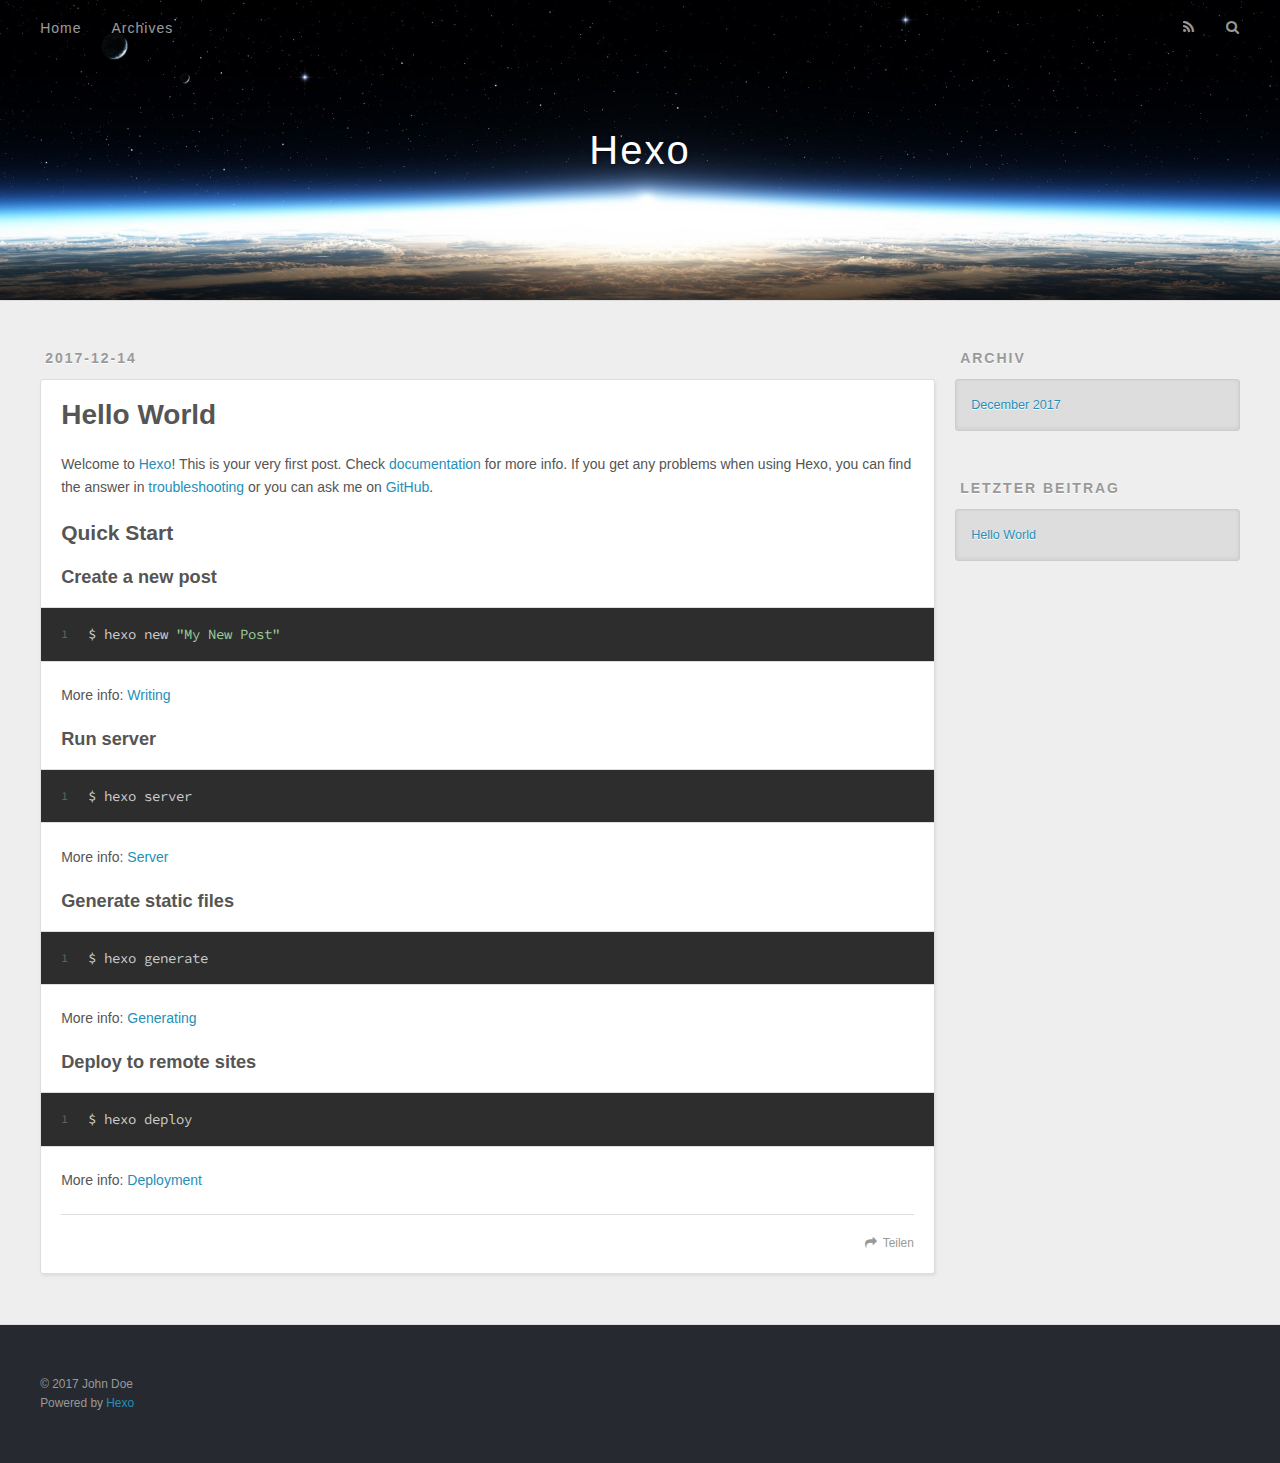
==== index.html @ 0dec9716 "Site updated: 2017-12-14 14:23:40" ====
<!DOCTYPE html>
<html>
<head>
  <meta charset="utf-8">
  

  
  <title>Hexo</title>
  <meta name="viewport" content="width=device-width, initial-scale=1, maximum-scale=1">
  <meta property="og:type" content="website">
<meta property="og:title" content="Hexo">
<meta property="og:url" content="http://yoursite.com/index.html">
<meta property="og:site_name" content="Hexo">
<meta name="twitter:card" content="summary">
<meta name="twitter:title" content="Hexo">
  
    <link rel="alternate" href="/atom.xml" title="Hexo" type="application/atom+xml">
  
  
    <link rel="icon" href="/favicon.png">
  
  
    <link href="//fonts.googleapis.com/css?family=Source+Code+Pro" rel="stylesheet" type="text/css">
  
  <link rel="stylesheet" href="/css/style.css">
</head>

<body>
  <div id="container">
    <div id="wrap">
      <header id="header">
  <div id="banner"></div>
  <div id="header-outer" class="outer">
    <div id="header-title" class="inner">
      <h1 id="logo-wrap">
        <a href="/" id="logo">Hexo</a>
      </h1>
      
    </div>
    <div id="header-inner" class="inner">
      <nav id="main-nav">
        <a id="main-nav-toggle" class="nav-icon"></a>
        
          <a class="main-nav-link" href="/">Home</a>
        
          <a class="main-nav-link" href="/archives">Archives</a>
        
      </nav>
      <nav id="sub-nav">
        
          <a id="nav-rss-link" class="nav-icon" href="/atom.xml" title="RSS Feed"></a>
        
        <a id="nav-search-btn" class="nav-icon" title="Suche"></a>
      </nav>
      <div id="search-form-wrap">
        <form action="//google.com/search" method="get" accept-charset="UTF-8" class="search-form"><input type="search" name="q" class="search-form-input" placeholder="Search"><button type="submit" class="search-form-submit">&#xF002;</button><input type="hidden" name="sitesearch" value="http://yoursite.com"></form>
      </div>
    </div>
  </div>
</header>
      <div class="outer">
        <section id="main">
  
    <article id="post-hello-world" class="article article-type-post" itemscope itemprop="blogPost">
  <div class="article-meta">
    <a href="/2017/12/14/hello-world/" class="article-date">
  <time datetime="2017-12-14T06:09:25.035Z" itemprop="datePublished">2017-12-14</time>
</a>
    
  </div>
  <div class="article-inner">
    
    
      <header class="article-header">
        
  
    <h1 itemprop="name">
      <a class="article-title" href="/2017/12/14/hello-world/">Hello World</a>
    </h1>
  

      </header>
    
    <div class="article-entry" itemprop="articleBody">
      
        <p>Welcome to <a href="https://hexo.io/" target="_blank" rel="noopener">Hexo</a>! This is your very first post. Check <a href="https://hexo.io/docs/" target="_blank" rel="noopener">documentation</a> for more info. If you get any problems when using Hexo, you can find the answer in <a href="https://hexo.io/docs/troubleshooting.html" target="_blank" rel="noopener">troubleshooting</a> or you can ask me on <a href="https://github.com/hexojs/hexo/issues" target="_blank" rel="noopener">GitHub</a>.</p>
<h2 id="Quick-Start"><a href="#Quick-Start" class="headerlink" title="Quick Start"></a>Quick Start</h2><h3 id="Create-a-new-post"><a href="#Create-a-new-post" class="headerlink" title="Create a new post"></a>Create a new post</h3><figure class="highlight bash"><table><tr><td class="gutter"><pre><span class="line">1</span><br></pre></td><td class="code"><pre><span class="line">$ hexo new <span class="string">"My New Post"</span></span><br></pre></td></tr></table></figure>
<p>More info: <a href="https://hexo.io/docs/writing.html" target="_blank" rel="noopener">Writing</a></p>
<h3 id="Run-server"><a href="#Run-server" class="headerlink" title="Run server"></a>Run server</h3><figure class="highlight bash"><table><tr><td class="gutter"><pre><span class="line">1</span><br></pre></td><td class="code"><pre><span class="line">$ hexo server</span><br></pre></td></tr></table></figure>
<p>More info: <a href="https://hexo.io/docs/server.html" target="_blank" rel="noopener">Server</a></p>
<h3 id="Generate-static-files"><a href="#Generate-static-files" class="headerlink" title="Generate static files"></a>Generate static files</h3><figure class="highlight bash"><table><tr><td class="gutter"><pre><span class="line">1</span><br></pre></td><td class="code"><pre><span class="line">$ hexo generate</span><br></pre></td></tr></table></figure>
<p>More info: <a href="https://hexo.io/docs/generating.html" target="_blank" rel="noopener">Generating</a></p>
<h3 id="Deploy-to-remote-sites"><a href="#Deploy-to-remote-sites" class="headerlink" title="Deploy to remote sites"></a>Deploy to remote sites</h3><figure class="highlight bash"><table><tr><td class="gutter"><pre><span class="line">1</span><br></pre></td><td class="code"><pre><span class="line">$ hexo deploy</span><br></pre></td></tr></table></figure>
<p>More info: <a href="https://hexo.io/docs/deployment.html" target="_blank" rel="noopener">Deployment</a></p>

      
    </div>
    <footer class="article-footer">
      <a data-url="http://yoursite.com/2017/12/14/hello-world/" data-id="cjb63lcek0000hkt6h7li6r06" class="article-share-link">Teilen</a>
      
      
    </footer>
  </div>
  
</article>


  


</section>
        
          <aside id="sidebar">
  
    

  
    

  
    
  
    
  <div class="widget-wrap">
    <h3 class="widget-title">Archiv</h3>
    <div class="widget">
      <ul class="archive-list"><li class="archive-list-item"><a class="archive-list-link" href="/archives/2017/12/">December 2017</a></li></ul>
    </div>
  </div>


  
    
  <div class="widget-wrap">
    <h3 class="widget-title">letzter Beitrag</h3>
    <div class="widget">
      <ul>
        
          <li>
            <a href="/2017/12/14/hello-world/">Hello World</a>
          </li>
        
      </ul>
    </div>
  </div>

  
</aside>
        
      </div>
      <footer id="footer">
  
  <div class="outer">
    <div id="footer-info" class="inner">
      &copy; 2017 John Doe<br>
      Powered by <a href="http://hexo.io/" target="_blank">Hexo</a>
    </div>
  </div>
</footer>
    </div>
    <nav id="mobile-nav">
  
    <a href="/" class="mobile-nav-link">Home</a>
  
    <a href="/archives" class="mobile-nav-link">Archives</a>
  
</nav>
    

<script src="//ajax.googleapis.com/ajax/libs/jquery/2.0.3/jquery.min.js"></script>


  <link rel="stylesheet" href="/fancybox/jquery.fancybox.css">
  <script src="/fancybox/jquery.fancybox.pack.js"></script>


<script src="/js/script.js"></script>



  </div>
</body>
</html>
---- css/style.css ----
body {
  width: 100%;
}
body:before,
body:after {
  content: "";
  display: table;
}
body:after {
  clear: both;
}
html,
body,
div,
span,
applet,
object,
iframe,
h1,
h2,
h3,
h4,
h5,
h6,
p,
blockquote,
pre,
a,
abbr,
acronym,
address,
big,
cite,
code,
del,
dfn,
em,
img,
ins,
kbd,
q,
s,
samp,
small,
strike,
strong,
sub,
sup,
tt,
var,
dl,
dt,
dd,
ol,
ul,
li,
fieldset,
form,
label,
legend,
table,
caption,
tbody,
tfoot,
thead,
tr,
th,
td {
  margin: 0;
  padding: 0;
  border: 0;
  outline: 0;
  font-weight: inherit;
  font-style: inherit;
  font-family: inherit;
  font-size: 100%;
  vertical-align: baseline;
}
body {
  line-height: 1;
  color: #000;
  background: #fff;
}
ol,
ul {
  list-style: none;
}
table {
  border-collapse: separate;
  border-spacing: 0;
  vertical-align: middle;
}
caption,
th,
td {
  text-align: left;
  font-weight: normal;
  vertical-align: middle;
}
a img {
  border: none;
}
input,
button {
  margin: 0;
  padding: 0;
}
input::-moz-focus-inner,
button::-moz-focus-inner {
  border: 0;
  padding: 0;
}
@font-face {
  font-family: FontAwesome;
  font-style: normal;
  font-weight: normal;
  src: url("fonts/fontawesome-webfont.eot?v=#4.0.3");
  src: url("fonts/fontawesome-webfont.eot?#iefix&v=#4.0.3") format("embedded-opentype"), url("fonts/fontawesome-webfont.woff?v=#4.0.3") format("woff"), url("fonts/fontawesome-webfont.ttf?v=#4.0.3") format("truetype"), url("fonts/fontawesome-webfont.svg#fontawesomeregular?v=#4.0.3") format("svg");
}
html,
body,
#container {
  height: 100%;
}
body {
  background: #eee;
  font: 14px -apple-system, BlinkMacSystemFont, "Segoe UI", "Roboto", "Oxygen", "Ubuntu", "Cantarell", "Fira Sans", "Droid Sans", "Helvetica Neue", sans-serif;
  -webkit-text-size-adjust: 100%;
}
.outer {
  max-width: 1220px;
  margin: 0 auto;
  padding: 0 20px;
}
.outer:before,
.outer:after {
  content: "";
  display: table;
}
.outer:after {
  clear: both;
}
.inner {
  display: inline;
  float: left;
  width: 98.33333333333333%;
  margin: 0 0.833333333333333%;
}
.left,
.alignleft {
  float: left;
}
.right,
.alignright {
  float: right;
}
.clear {
  clear: both;
}
#container {
  position: relative;
}
.mobile-nav-on {
  overflow: hidden;
}
#wrap {
  height: 100%;
  width: 100%;
  position: absolute;
  top: 0;
  left: 0;
  -webkit-transition: 0.2s ease-out;
  -moz-transition: 0.2s ease-out;
  -ms-transition: 0.2s ease-out;
  transition: 0.2s ease-out;
  z-index: 1;
  background: #eee;
}
.mobile-nav-on #wrap {
  left: 280px;
}
@media screen and (min-width: 768px) {
  #main {
    display: inline;
    float: left;
    width: 73.33333333333333%;
    margin: 0 0.833333333333333%;
  }
}
.article-date,
.article-category-link,
.archive-year,
.widget-title {
  text-decoration: none;
  text-transform: uppercase;
  letter-spacing: 2px;
  color: #999;
  margin-bottom: 1em;
  margin-left: 5px;
  line-height: 1em;
  text-shadow: 0 1px #fff;
  font-weight: bold;
}
.article-inner,
.archive-article-inner {
  background: #fff;
  -webkit-box-shadow: 1px 2px 3px #ddd;
  box-shadow: 1px 2px 3px #ddd;
  border: 1px solid #ddd;
  border-radius: 3px;
}
.article-entry h1,
.widget h1 {
  font-size: 2em;
}
.article-entry h2,
.widget h2 {
  font-size: 1.5em;
}
.article-entry h3,
.widget h3 {
  font-size: 1.3em;
}
.article-entry h4,
.widget h4 {
  font-size: 1.2em;
}
.article-entry h5,
.widget h5 {
  font-size: 1em;
}
.article-entry h6,
.widget h6 {
  font-size: 1em;
  color: #999;
}
.article-entry hr,
.widget hr {
  border: 1px dashed #ddd;
}
.article-entry strong,
.widget strong {
  font-weight: bold;
}
.article-entry em,
.widget em,
.article-entry cite,
.widget cite {
  font-style: italic;
}
.article-entry sup,
.widget sup,
.article-entry sub,
.widget sub {
  font-size: 0.75em;
  line-height: 0;
  position: relative;
  vertical-align: baseline;
}
.article-entry sup,
.widget sup {
  top: -0.5em;
}
.article-entry sub,
.widget sub {
  bottom: -0.2em;
}
.article-entry small,
.widget small {
  font-size: 0.85em;
}
.article-entry acronym,
.widget acronym,
.article-entry abbr,
.widget abbr {
  border-bottom: 1px dotted;
}
.article-entry ul,
.widget ul,
.article-entry ol,
.widget ol,
.article-entry dl,
.widget dl {
  margin: 0 20px;
  line-height: 1.6em;
}
.article-entry ul ul,
.widget ul ul,
.article-entry ol ul,
.widget ol ul,
.article-entry ul ol,
.widget ul ol,
.article-entry ol ol,
.widget ol ol {
  margin-top: 0;
  margin-bottom: 0;
}
.article-entry ul,
.widget ul {
  list-style: disc;
}
.article-entry ol,
.widget ol {
  list-style: decimal;
}
.article-entry dt,
.widget dt {
  font-weight: bold;
}
#header {
  height: 300px;
  position: relative;
  border-bottom: 1px solid #ddd;
}
#header:before,
#header:after {
  content: "";
  position: absolute;
  left: 0;
  right: 0;
  height: 40px;
}
#header:before {
  top: 0;
  background: -webkit-linear-gradient(rgba(0,0,0,0.2), transparent);
  background: -moz-linear-gradient(rgba(0,0,0,0.2), transparent);
  background: -ms-linear-gradient(rgba(0,0,0,0.2), transparent);
  background: linear-gradient(rgba(0,0,0,0.2), transparent);
}
#header:after {
  bottom: 0;
  background: -webkit-linear-gradient(transparent, rgba(0,0,0,0.2));
  background: -moz-linear-gradient(transparent, rgba(0,0,0,0.2));
  background: -ms-linear-gradient(transparent, rgba(0,0,0,0.2));
  background: linear-gradient(transparent, rgba(0,0,0,0.2));
}
#header-outer {
  height: 100%;
  position: relative;
}
#header-inner {
  position: relative;
  overflow: hidden;
}
#banner {
  position: absolute;
  top: 0;
  left: 0;
  width: 100%;
  height: 100%;
  background: url("images/banner.jpg") center #000;
  -webkit-background-size: cover;
  -moz-background-size: cover;
  background-size: cover;
  z-index: -1;
}
#header-title {
  text-align: center;
  height: 40px;
  position: absolute;
  top: 50%;
  left: 0;
  margin-top: -20px;
}
#logo,
#subtitle {
  text-decoration: none;
  color: #fff;
  font-weight: 300;
  text-shadow: 0 1px 4px rgba(0,0,0,0.3);
}
#logo {
  font-size: 40px;
  line-height: 40px;
  letter-spacing: 2px;
}
#subtitle {
  font-size: 16px;
  line-height: 16px;
  letter-spacing: 1px;
}
#subtitle-wrap {
  margin-top: 16px;
}
#main-nav {
  float: left;
  margin-left: -15px;
}
.nav-icon,
.main-nav-link {
  float: left;
  color: #fff;
  opacity: 0.6;
  text-decoration: none;
  text-shadow: 0 1px rgba(0,0,0,0.2);
  -webkit-transition: opacity 0.2s;
  -moz-transition: opacity 0.2s;
  -ms-transition: opacity 0.2s;
  transition: opacity 0.2s;
  display: block;
  padding: 20px 15px;
}
.nav-icon:hover,
.main-nav-link:hover {
  opacity: 1;
}
.nav-icon {
  font-family: FontAwesome;
  text-align: center;
  font-size: 14px;
  width: 14px;
  height: 14px;
  padding: 20px 15px;
  position: relative;
  cursor: pointer;
}
.main-nav-link {
  font-weight: 300;
  letter-spacing: 1px;
}
@media screen and (max-width: 479px) {
  .main-nav-link {
    display: none;
  }
}
#main-nav-toggle {
  display: none;
}
#main-nav-toggle:before {
  content: "\f0c9";
}
@media screen and (max-width: 479px) {
  #main-nav-toggle {
    display: block;
  }
}
#sub-nav {
  float: right;
  margin-right: -15px;
}
#nav-rss-link:before {
  content: "\f09e";
}
#nav-search-btn:before {
  content: "\f002";
}
#search-form-wrap {
  position: absolute;
  top: 15px;
  width: 150px;
  height: 30px;
  right: -150px;
  opacity: 0;
  -webkit-transition: 0.2s ease-out;
  -moz-transition: 0.2s ease-out;
  -ms-transition: 0.2s ease-out;
  transition: 0.2s ease-out;
}
#search-form-wrap.on {
  opacity: 1;
  right: 0;
}
@media screen and (max-width: 479px) {
  #search-form-wrap {
    width: 100%;
    right: -100%;
  }
}
.search-form {
  position: absolute;
  top: 0;
  left: 0;
  right: 0;
  background: #fff;
  padding: 5px 15px;
  border-radius: 15px;
  -webkit-box-shadow: 0 0 10px rgba(0,0,0,0.3);
  box-shadow: 0 0 10px rgba(0,0,0,0.3);
}
.search-form-input {
  border: none;
  background: none;
  color: #555;
  width: 100%;
  font: 13px -apple-system, BlinkMacSystemFont, "Segoe UI", "Roboto", "Oxygen", "Ubuntu", "Cantarell", "Fira Sans", "Droid Sans", "Helvetica Neue", sans-serif;
  outline: none;
}
.search-form-input::-webkit-search-results-decoration,
.search-form-input::-webkit-search-cancel-button {
  -webkit-appearance: none;
}
.search-form-submit {
  position: absolute;
  top: 50%;
  right: 10px;
  margin-top: -7px;
  font: 13px FontAwesome;
  border: none;
  background: none;
  color: #bbb;
  cursor: pointer;
}
.search-form-submit:hover,
.search-form-submit:focus {
  color: #777;
}
.article {
  margin: 50px 0;
}
.article-inner {
  overflow: hidden;
}
.article-meta:before,
.article-meta:after {
  content: "";
  display: table;
}
.article-meta:after {
  clear: both;
}
.article-date {
  float: left;
}
.article-category {
  float: left;
  line-height: 1em;
  color: #ccc;
  text-shadow: 0 1px #fff;
  margin-left: 8px;
}
.article-category:before {
  content: "\2022";
}
.article-category-link {
  margin: 0 12px 1em;
}
.article-header {
  padding: 20px 20px 0;
}
.article-title {
  text-decoration: none;
  font-size: 2em;
  font-weight: bold;
  color: #555;
  line-height: 1.1em;
  -webkit-transition: color 0.2s;
  -moz-transition: color 0.2s;
  -ms-transition: color 0.2s;
  transition: color 0.2s;
}
a.article-title:hover {
  color: #258fb8;
}
.article-entry {
  color: #555;
  padding: 0 20px;
}
.article-entry:before,
.article-entry:after {
  content: "";
  display: table;
}
.article-entry:after {
  clear: both;
}
.article-entry p,
.article-entry table {
  line-height: 1.6em;
  margin: 1.6em 0;
}
.article-entry h1,
.article-entry h2,
.article-entry h3,
.article-entry h4,
.article-entry h5,
.article-entry h6 {
  font-weight: bold;
}
.article-entry h1,
.article-entry h2,
.article-entry h3,
.article-entry h4,
.article-entry h5,
.article-entry h6 {
  line-height: 1.1em;
  margin: 1.1em 0;
}
.article-entry a {
  color: #258fb8;
  text-decoration: none;
}
.article-entry a:hover {
  text-decoration: underline;
}
.article-entry ul,
.article-entry ol,
.article-entry dl {
  margin-top: 1.6em;
  margin-bottom: 1.6em;
}
.article-entry img,
.article-entry video {
  max-width: 100%;
  height: auto;
  display: block;
  margin: auto;
}
.article-entry iframe {
  border: none;
}
.article-entry table {
  width: 100%;
  border-collapse: collapse;
  border-spacing: 0;
}
.article-entry th {
  font-weight: bold;
  border-bottom: 3px solid #ddd;
  padding-bottom: 0.5em;
}
.article-entry td {
  border-bottom: 1px solid #ddd;
  padding: 10px 0;
}
.article-entry blockquote {
  font-family: Georgia, "Times New Roman", serif;
  font-size: 1.4em;
  margin: 1.6em 20px;
  text-align: center;
}
.article-entry blockquote footer {
  font-size: 14px;
  margin: 1.6em 0;
  font-family: -apple-system, BlinkMacSystemFont, "Segoe UI", "Roboto", "Oxygen", "Ubuntu", "Cantarell", "Fira Sans", "Droid Sans", "Helvetica Neue", sans-serif;
}
.article-entry blockquote footer cite:before {
  content: "—";
  padding: 0 0.5em;
}
.article-entry .pullquote {
  text-align: left;
  width: 45%;
  margin: 0;
}
.article-entry .pullquote.left {
  margin-left: 0.5em;
  margin-right: 1em;
}
.article-entry .pullquote.right {
  margin-right: 0.5em;
  margin-left: 1em;
}
.article-entry .caption {
  color: #999;
  display: block;
  font-size: 0.9em;
  margin-top: 0.5em;
  position: relative;
  text-align: center;
}
.article-entry .video-container {
  position: relative;
  padding-top: 56.25%;
  height: 0;
  overflow: hidden;
}
.article-entry .video-container iframe,
.article-entry .video-container object,
.article-entry .video-container embed {
  position: absolute;
  top: 0;
  left: 0;
  width: 100%;
  height: 100%;
  margin-top: 0;
}
.article-more-link a {
  display: inline-block;
  line-height: 1em;
  padding: 6px 15px;
  border-radius: 15px;
  background: #eee;
  color: #999;
  text-shadow: 0 1px #fff;
  text-decoration: none;
}
.article-more-link a:hover {
  background: #258fb8;
  color: #fff;
  text-decoration: none;
  text-shadow: 0 1px #1e7293;
}
.article-footer {
  font-size: 0.85em;
  line-height: 1.6em;
  border-top: 1px solid #ddd;
  padding-top: 1.6em;
  margin: 0 20px 20px;
}
.article-footer:before,
.article-footer:after {
  content: "";
  display: table;
}
.article-footer:after {
  clear: both;
}
.article-footer a {
  color: #999;
  text-decoration: none;
}
.article-footer a:hover {
  color: #555;
}
.article-tag-list-item {
  float: left;
  margin-right: 10px;
}
.article-tag-list-link:before {
  content: "#";
}
.article-comment-link {
  float: right;
}
.article-comment-link:before {
  content: "\f075";
  font-family: FontAwesome;
  padding-right: 8px;
}
.article-share-link {
  cursor: pointer;
  float: right;
  margin-left: 20px;
}
.article-share-link:before {
  content: "\f064";
  font-family: FontAwesome;
  padding-right: 6px;
}
#article-nav {
  position: relative;
}
#article-nav:before,
#article-nav:after {
  content: "";
  display: table;
}
#article-nav:after {
  clear: both;
}
@media screen and (min-width: 768px) {
  #article-nav {
    margin: 50px 0;
  }
  #article-nav:before {
    width: 8px;
    height: 8px;
    position: absolute;
    top: 50%;
    left: 50%;
    margin-top: -4px;
    margin-left: -4px;
    content: "";
    border-radius: 50%;
    background: #ddd;
    -webkit-box-shadow: 0 1px 2px #fff;
    box-shadow: 0 1px 2px #fff;
  }
}
.article-nav-link-wrap {
  text-decoration: none;
  text-shadow: 0 1px #fff;
  color: #999;
  -webkit-box-sizing: border-box;
  -moz-box-sizing: border-box;
  box-sizing: border-box;
  margin-top: 50px;
  text-align: center;
  display: block;
}
.article-nav-link-wrap:hover {
  color: #555;
}
@media screen and (min-width: 768px) {
  .article-nav-link-wrap {
    width: 50%;
    margin-top: 0;
  }
}
@media screen and (min-width: 768px) {
  #article-nav-newer {
    float: left;
    text-align: right;
    padding-right: 20px;
  }
}
@media screen and (min-width: 768px) {
  #article-nav-older {
    float: right;
    text-align: left;
    padding-left: 20px;
  }
}
.article-nav-caption {
  text-transform: uppercase;
  letter-spacing: 2px;
  color: #ddd;
  line-height: 1em;
  font-weight: bold;
}
#article-nav-newer .article-nav-caption {
  margin-right: -2px;
}
.article-nav-title {
  font-size: 0.85em;
  line-height: 1.6em;
  margin-top: 0.5em;
}
.article-share-box {
  position: absolute;
  display: none;
  background: #fff;
  -webkit-box-shadow: 1px 2px 10px rgba(0,0,0,0.2);
  box-shadow: 1px 2px 10px rgba(0,0,0,0.2);
  border-radius: 3px;
  margin-left: -145px;
  overflow: hidden;
  z-index: 1;
}
.article-share-box.on {
  display: block;
}
.article-share-input {
  width: 100%;
  background: none;
  -webkit-box-sizing: border-box;
  -moz-box-sizing: border-box;
  box-sizing: border-box;
  font: 14px -apple-system, BlinkMacSystemFont, "Segoe UI", "Roboto", "Oxygen", "Ubuntu", "Cantarell", "Fira Sans", "Droid Sans", "Helvetica Neue", sans-serif;
  padding: 0 15px;
  color: #555;
  outline: none;
  border: 1px solid #ddd;
  border-radius: 3px 3px 0 0;
  height: 36px;
  line-height: 36px;
}
.article-share-links {
  background: #eee;
}
.article-share-links:before,
.article-share-links:after {
  content: "";
  display: table;
}
.article-share-links:after {
  clear: both;
}
.article-share-twitter,
.article-share-facebook,
.article-share-pinterest,
.article-share-google {
  width: 50px;
  height: 36px;
  display: block;
  float: left;
  position: relative;
  color: #999;
  text-shadow: 0 1px #fff;
}
.article-share-twitter:before,
.article-share-facebook:before,
.article-share-pinterest:before,
.article-share-google:before {
  font-size: 20px;
  font-family: FontAwesome;
  width: 20px;
  height: 20px;
  position: absolute;
  top: 50%;
  left: 50%;
  margin-top: -10px;
  margin-left: -10px;
  text-align: center;
}
.article-share-twitter:hover,
.article-share-facebook:hover,
.article-share-pinterest:hover,
.article-share-google:hover {
  color: #fff;
}
.article-share-twitter:before {
  content: "\f099";
}
.article-share-twitter:hover {
  background: #00aced;
  text-shadow: 0 1px #008abe;
}
.article-share-facebook:before {
  content: "\f09a";
}
.article-share-facebook:hover {
  background: #3b5998;
  text-shadow: 0 1px #2f477a;
}
.article-share-pinterest:before {
  content: "\f0d2";
}
.article-share-pinterest:hover {
  background: #cb2027;
  text-shadow: 0 1px #a21a1f;
}
.article-share-google:before {
  content: "\f0d5";
}
.article-share-google:hover {
  background: #dd4b39;
  text-shadow: 0 1px #be3221;
}
.article-gallery {
  background: #000;
  position: relative;
}
.article-gallery-photos {
  position: relative;
  overflow: hidden;
}
.article-gallery-img {
  display: none;
  max-width: 100%;
}
.article-gallery-img:first-child {
  display: block;
}
.article-gallery-img.loaded {
  position: absolute;
  display: block;
}
.article-gallery-img img {
  display: block;
  max-width: 100%;
  margin: 0 auto;
}
#comments {
  background: #fff;
  -webkit-box-shadow: 1px 2px 3px #ddd;
  box-shadow: 1px 2px 3px #ddd;
  padding: 20px;
  border: 1px solid #ddd;
  border-radius: 3px;
  margin: 50px 0;
}
#comments a {
  color: #258fb8;
}
.archives-wrap {
  margin: 50px 0;
}
.archives:before,
.archives:after {
  content: "";
  display: table;
}
.archives:after {
  clear: both;
}
.archive-year-wrap {
  margin-bottom: 1em;
}
.archives {
  -webkit-column-gap: 10px;
  -moz-column-gap: 10px;
  column-gap: 10px;
}
@media screen and (min-width: 480px) and (max-width: 767px) {
  .archives {
    -webkit-column-count: 2;
    -moz-column-count: 2;
    column-count: 2;
  }
}
@media screen and (min-width: 768px) {
  .archives {
    -webkit-column-count: 3;
    -moz-column-count: 3;
    column-count: 3;
  }
}
.archive-article {
  -webkit-column-break-inside: avoid;
  page-break-inside: avoid;
  overflow: hidden;
  break-inside: avoid-column;
}
.archive-article-inner {
  padding: 10px;
  margin-bottom: 15px;
}
.archive-article-title {
  text-decoration: none;
  font-weight: bold;
  color: #555;
  -webkit-transition: color 0.2s;
  -moz-transition: color 0.2s;
  -ms-transition: color 0.2s;
  transition: color 0.2s;
  line-height: 1.6em;
}
.archive-article-title:hover {
  color: #258fb8;
}
.archive-article-footer {
  margin-top: 1em;
}
.archive-article-date {
  color: #999;
  text-decoration: none;
  font-size: 0.85em;
  line-height: 1em;
  margin-bottom: 0.5em;
  display: block;
}
#page-nav {
  margin: 50px auto;
  background: #fff;
  -webkit-box-shadow: 1px 2px 3px #ddd;
  box-shadow: 1px 2px 3px #ddd;
  border: 1px solid #ddd;
  border-radius: 3px;
  text-align: center;
  color: #999;
  overflow: hidden;
}
#page-nav:before,
#page-nav:after {
  content: "";
  display: table;
}
#page-nav:after {
  clear: both;
}
#page-nav a,
#page-nav span {
  padding: 10px 20px;
  line-height: 1;
  height: 2ex;
}
#page-nav a {
  color: #999;
  text-decoration: none;
}
#page-nav a:hover {
  background: #999;
  color: #fff;
}
#page-nav .prev {
  float: left;
}
#page-nav .next {
  float: right;
}
#page-nav .page-number {
  display: inline-block;
}
@media screen and (max-width: 479px) {
  #page-nav .page-number {
    display: none;
  }
}
#page-nav .current {
  color: #555;
  font-weight: bold;
}
#page-nav .space {
  color: #ddd;
}
#footer {
  background: #262a30;
  padding: 50px 0;
  border-top: 1px solid #ddd;
  color: #999;
}
#footer a {
  color: #258fb8;
  text-decoration: none;
}
#footer a:hover {
  text-decoration: underline;
}
#footer-info {
  line-height: 1.6em;
  font-size: 0.85em;
}
.article-entry pre,
.article-entry .highlight {
  background: #2d2d2d;
  margin: 0 -20px;
  padding: 15px 20px;
  border-style: solid;
  border-color: #ddd;
  border-width: 1px 0;
  overflow: auto;
  color: #ccc;
  line-height: 22.400000000000002px;
}
.article-entry .highlight .gutter pre,
.article-entry .gist .gist-file .gist-data .line-numbers {
  color: #666;
  font-size: 0.85em;
}
.article-entry pre,
.article-entry code {
  font-family: "Source Code Pro", Consolas, Monaco, Menlo, Consolas, monospace;
}
.article-entry code {
  background: #eee;
  text-shadow: 0 1px #fff;
  padding: 0 0.3em;
}
.article-entry pre code {
  background: none;
  text-shadow: none;
  padding: 0;
}
.article-entry .highlight pre {
  border: none;
  margin: 0;
  padding: 0;
}
.article-entry .highlight table {
  margin: 0;
  width: auto;
}
.article-entry .highlight td {
  border: none;
  padding: 0;
}
.article-entry .highlight figcaption {
  font-size: 0.85em;
  color: #999;
  line-height: 1em;
  margin-bottom: 1em;
}
.article-entry .highlight figcaption:before,
.article-entry .highlight figcaption:after {
  content: "";
  display: table;
}
.article-entry .highlight figcaption:after {
  clear: both;
}
.article-entry .highlight figcaption a {
  float: right;
}
.article-entry .highlight .gutter pre {
  text-align: right;
  padding-right: 20px;
}
.article-entry .highlight .line {
  height: 22.400000000000002px;
}
.article-entry .highlight .line.marked {
  background: #515151;
}
.article-entry .gist {
  margin: 0 -20px;
  border-style: solid;
  border-color: #ddd;
  border-width: 1px 0;
  background: #2d2d2d;
  padding: 15px 20px 15px 0;
}
.article-entry .gist .gist-file {
  border: none;
  font-family: "Source Code Pro", Consolas, Monaco, Menlo, Consolas, monospace;
  margin: 0;
}
.article-entry .gist .gist-file .gist-data {
  background: none;
  border: none;
}
.article-entry .gist .gist-file .gist-data .line-numbers {
  background: none;
  border: none;
  padding: 0 20px 0 0;
}
.article-entry .gist .gist-file .gist-data .line-data {
  padding: 0 !important;
}
.article-entry .gist .gist-file .highlight {
  margin: 0;
  padding: 0;
  border: none;
}
.article-entry .gist .gist-file .gist-meta {
  background: #2d2d2d;
  color: #999;
  font: 0.85em -apple-system, BlinkMacSystemFont, "Segoe UI", "Roboto", "Oxygen", "Ubuntu", "Cantarell", "Fira Sans", "Droid Sans", "Helvetica Neue", sans-serif;
  text-shadow: 0 0;
  padding: 0;
  margin-top: 1em;
  margin-left: 20px;
}
.article-entry .gist .gist-file .gist-meta a {
  color: #258fb8;
  font-weight: normal;
}
.article-entry .gist .gist-file .gist-meta a:hover {
  text-decoration: underline;
}
pre .comment,
pre .title {
  color: #999;
}
pre .variable,
pre .attribute,
pre .tag,
pre .regexp,
pre .ruby .constant,
pre .xml .tag .title,
pre .xml .pi,
pre .xml .doctype,
pre .html .doctype,
pre .css .id,
pre .css .class,
pre .css .pseudo {
  color: #f2777a;
}
pre .number,
pre .preprocessor,
pre .built_in,
pre .literal,
pre .params,
pre .constant {
  color: #f99157;
}
pre .class,
pre .ruby .class .title,
pre .css .rules .attribute {
  color: #9c9;
}
pre .string,
pre .value,
pre .inheritance,
pre .header,
pre .ruby .symbol,
pre .xml .cdata {
  color: #9c9;
}
pre .css .hexcolor {
  color: #6cc;
}
pre .function,
pre .python .decorator,
pre .python .title,
pre .ruby .function .title,
pre .ruby .title .keyword,
pre .perl .sub,
pre .javascript .title,
pre .coffeescript .title {
  color: #69c;
}
pre .keyword,
pre .javascript .function {
  color: #c9c;
}
@media screen and (max-width: 479px) {
  #mobile-nav {
    position: absolute;
    top: 0;
    left: 0;
    width: 280px;
    height: 100%;
    background: #191919;
    border-right: 1px solid #fff;
  }
}
@media screen and (max-width: 479px) {
  .mobile-nav-link {
    display: block;
    color: #999;
    text-decoration: none;
    padding: 15px 20px;
    font-weight: bold;
  }
  .mobile-nav-link:hover {
    color: #fff;
  }
}
@media screen and (min-width: 768px) {
  #sidebar {
    display: inline;
    float: left;
    width: 23.333333333333332%;
    margin: 0 0.833333333333333%;
  }
}
.widget-wrap {
  margin: 50px 0;
}
.widget {
  color: #777;
  text-shadow: 0 1px #fff;
  background: #ddd;
  -webkit-box-shadow: 0 -1px 4px #ccc inset;
  box-shadow: 0 -1px 4px #ccc inset;
  border: 1px solid #ccc;
  padding: 15px;
  border-radius: 3px;
}
.widget a {
  color: #258fb8;
  text-decoration: none;
}
.widget a:hover {
  text-decoration: underline;
}
.widget ul ul,
.widget ol ul,
.widget dl ul,
.widget ul ol,
.widget ol ol,
.widget dl ol,
.widget ul dl,
.widget ol dl,
.widget dl dl {
  margin-left: 15px;
  list-style: disc;
}
.widget {
  line-height: 1.6em;
  word-wrap: break-word;
  font-size: 0.9em;
}
.widget ul,
.widget ol {
  list-style: none;
  margin: 0;
}
.widget ul ul,
.widget ol ul,
.widget ul ol,
.widget ol ol {
  margin: 0 20px;
}
.widget ul ul,
.widget ol ul {
  list-style: disc;
}
.widget ul ol,
.widget ol ol {
  list-style: decimal;
}
.category-list-count,
.tag-list-count,
.archive-list-count {
  padding-left: 5px;
  color: #999;
  font-size: 0.85em;
}
.category-list-count:before,
.tag-list-count:before,
.archive-list-count:before {
  content: "(";
}
.category-list-count:after,
.tag-list-count:after,
.archive-list-count:after {
  content: ")";
}
.tagcloud a {
  margin-right: 5px;
  display: inline-block;
}
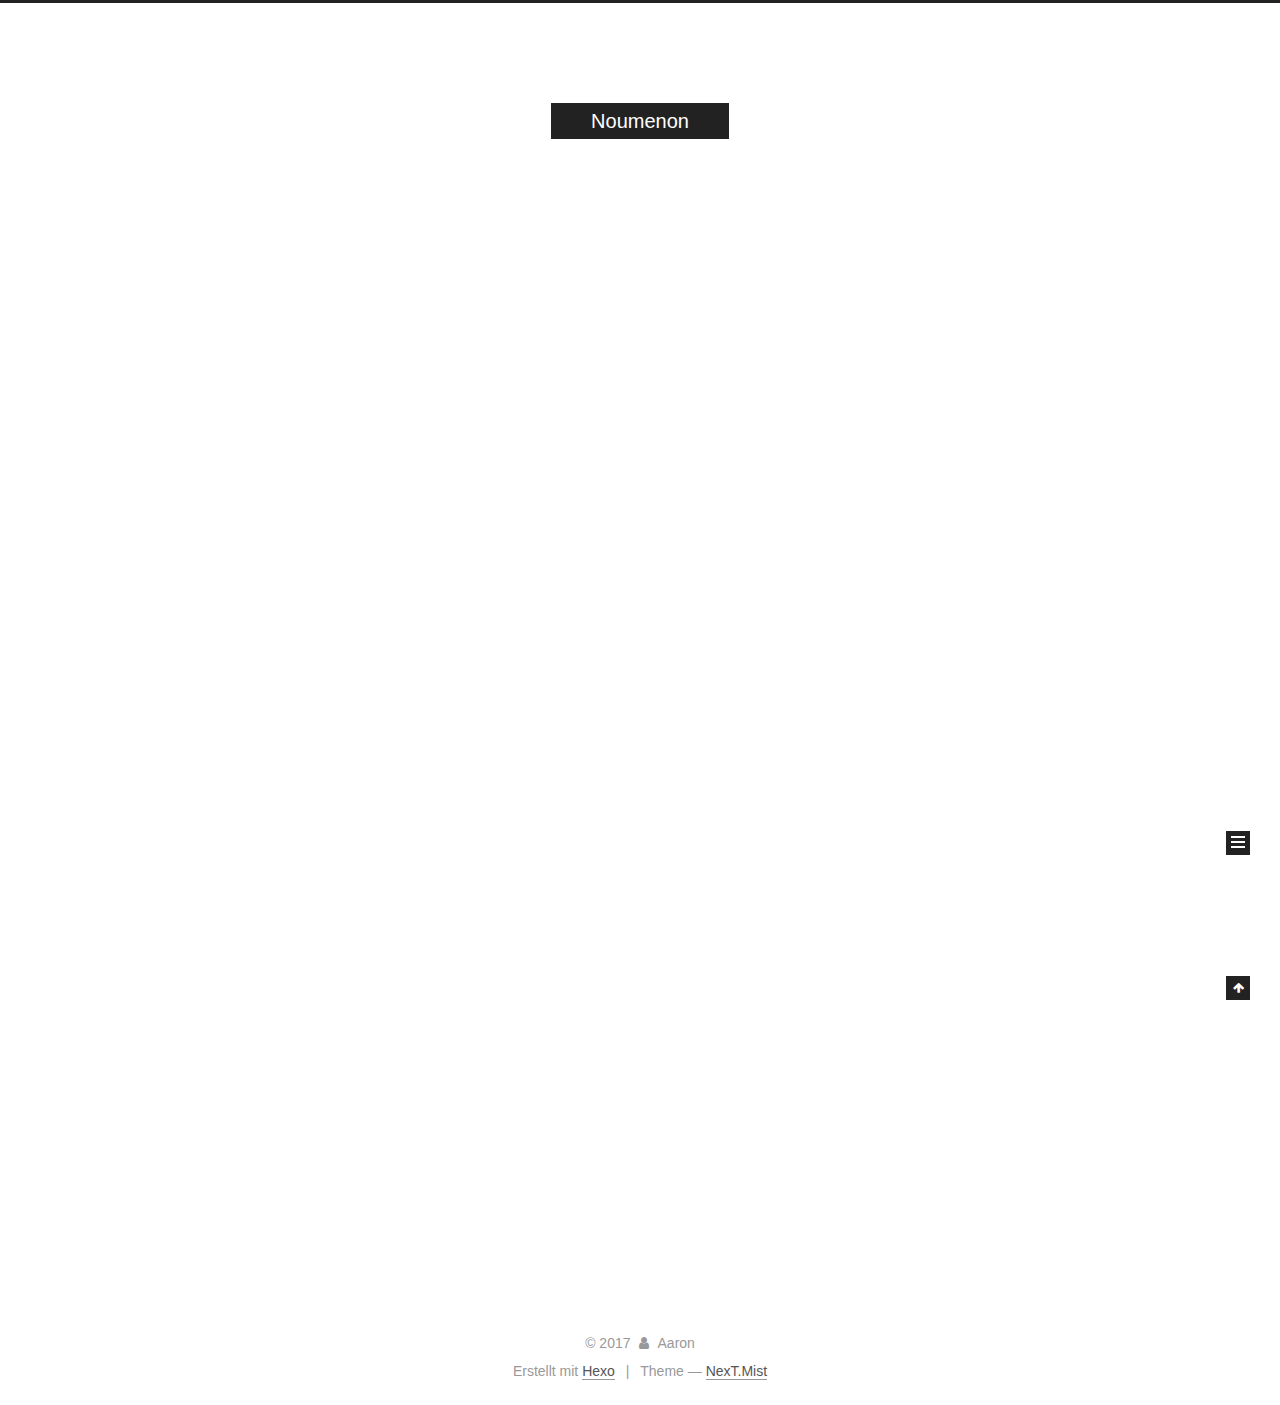
==== commit 6e6763c2: "Site updated: 2017-12-14 14:38:16" ====
--- a/index.html
+++ b/index.html
@@ -1,89 +1,305 @@
 <!DOCTYPE html>
-<html>
+
+
+
+  
+
+
+<html class="theme-next mist use-motion" lang="">
 <head>
-  <meta charset="utf-8">
-  
-
-  
-  <title>Hexo</title>
-  <meta name="viewport" content="width=device-width, initial-scale=1, maximum-scale=1">
-  <meta property="og:type" content="website">
-<meta property="og:title" content="Hexo">
+  <meta charset="UTF-8"/>
+<meta http-equiv="X-UA-Compatible" content="IE=edge" />
+<meta name="viewport" content="width=device-width, initial-scale=1, maximum-scale=1"/>
+<meta name="theme-color" content="#222">
+
+
+
+
+
+
+
+
+
+<meta http-equiv="Cache-Control" content="no-transform" />
+<meta http-equiv="Cache-Control" content="no-siteapp" />
+
+
+
+
+
+
+
+
+
+
+
+
+
+
+
+
+  
+  
+  <link href="/lib/fancybox/source/jquery.fancybox.css?v=2.1.5" rel="stylesheet" type="text/css" />
+
+
+
+
+
+
+
+<link href="/lib/font-awesome/css/font-awesome.min.css?v=4.6.2" rel="stylesheet" type="text/css" />
+
+<link href="/css/main.css?v=5.1.3" rel="stylesheet" type="text/css" />
+
+
+  <link rel="apple-touch-icon" sizes="180x180" href="/images/apple-touch-icon.png?v=5.1.3">
+
+
+  <link rel="icon" type="image/png" sizes="32x32" href="/images/favicon-32x32.png?v=5.1.3">
+
+
+  <link rel="icon" type="image/png" sizes="16x16" href="/images/favicon-16x16.png?v=5.1.3">
+
+
+  <link rel="mask-icon" href="/images/logo.svg?v=5.1.3" color="#222">
+
+
+
+
+
+  <meta name="keywords" content="Hexo, NexT" />
+
+
+
+
+
+
+
+
+
+
+<meta property="og:type" content="website">
+<meta property="og:title" content="Noumenon">
 <meta property="og:url" content="http://yoursite.com/index.html">
-<meta property="og:site_name" content="Hexo">
+<meta property="og:site_name" content="Noumenon">
 <meta name="twitter:card" content="summary">
-<meta name="twitter:title" content="Hexo">
-  
-    <link rel="alternate" href="/atom.xml" title="Hexo" type="application/atom+xml">
-  
-  
-    <link rel="icon" href="/favicon.png">
-  
-  
-    <link href="//fonts.googleapis.com/css?family=Source+Code+Pro" rel="stylesheet" type="text/css">
-  
-  <link rel="stylesheet" href="/css/style.css">
+<meta name="twitter:title" content="Noumenon">
+
+
+
+<script type="text/javascript" id="hexo.configurations">
+  var NexT = window.NexT || {};
+  var CONFIG = {
+    root: '/',
+    scheme: 'Mist',
+    version: '5.1.3',
+    sidebar: {"position":"left","display":"post","offset":12,"b2t":false,"scrollpercent":false,"onmobile":false},
+    fancybox: true,
+    tabs: true,
+    motion: {"enable":true,"async":false,"transition":{"post_block":"fadeIn","post_header":"slideDownIn","post_body":"slideDownIn","coll_header":"slideLeftIn","sidebar":"slideUpIn"}},
+    duoshuo: {
+      userId: '0',
+      author: 'Author'
+    },
+    algolia: {
+      applicationID: '',
+      apiKey: '',
+      indexName: '',
+      hits: {"per_page":10},
+      labels: {"input_placeholder":"Search for Posts","hits_empty":"We didn't find any results for the search: ${query}","hits_stats":"${hits} results found in ${time} ms"}
+    }
+  };
+</script>
+
+
+
+  <link rel="canonical" href="http://yoursite.com/"/>
+
+
+
+
+
+  <title>Noumenon</title>
+  
+
+
+
+
+
+
+
+
 </head>
 
-<body>
-  <div id="container">
-    <div id="wrap">
-      <header id="header">
-  <div id="banner"></div>
-  <div id="header-outer" class="outer">
-    <div id="header-title" class="inner">
-      <h1 id="logo-wrap">
-        <a href="/" id="logo">Hexo</a>
-      </h1>
-      
+<body itemscope itemtype="http://schema.org/WebPage" lang="">
+
+  
+  
+    
+  
+
+  <div class="container sidebar-position-left 
+  page-home">
+    <div class="headband"></div>
+
+    <header id="header" class="header" itemscope itemtype="http://schema.org/WPHeader">
+      <div class="header-inner"><div class="site-brand-wrapper">
+  <div class="site-meta ">
+    
+
+    <div class="custom-logo-site-title">
+      <a href="/"  class="brand" rel="start">
+        <span class="logo-line-before"><i></i></span>
+        <span class="site-title">Noumenon</span>
+        <span class="logo-line-after"><i></i></span>
+      </a>
     </div>
-    <div id="header-inner" class="inner">
-      <nav id="main-nav">
-        <a id="main-nav-toggle" class="nav-icon"></a>
-        
-          <a class="main-nav-link" href="/">Home</a>
-        
-          <a class="main-nav-link" href="/archives">Archives</a>
-        
-      </nav>
-      <nav id="sub-nav">
-        
-          <a id="nav-rss-link" class="nav-icon" href="/atom.xml" title="RSS Feed"></a>
-        
-        <a id="nav-search-btn" class="nav-icon" title="Suche"></a>
-      </nav>
-      <div id="search-form-wrap">
-        <form action="//google.com/search" method="get" accept-charset="UTF-8" class="search-form"><input type="search" name="q" class="search-form-input" placeholder="Search"><button type="submit" class="search-form-submit">&#xF002;</button><input type="hidden" name="sitesearch" value="http://yoursite.com"></form>
-      </div>
-    </div>
+      
+        <p class="site-subtitle"></p>
+      
   </div>
-</header>
-      <div class="outer">
-        <section id="main">
-  
-    <article id="post-hello-world" class="article article-type-post" itemscope itemprop="blogPost">
-  <div class="article-meta">
-    <a href="/2017/12/14/hello-world/" class="article-date">
-  <time datetime="2017-12-14T06:09:25.035Z" itemprop="datePublished">2017-12-14</time>
-</a>
-    
+
+  <div class="site-nav-toggle">
+    <button>
+      <span class="btn-bar"></span>
+      <span class="btn-bar"></span>
+      <span class="btn-bar"></span>
+    </button>
   </div>
-  <div class="article-inner">
-    
-    
-      <header class="article-header">
-        
-  
-    <h1 itemprop="name">
-      <a class="article-title" href="/2017/12/14/hello-world/">Hello World</a>
-    </h1>
-  
-
+</div>
+
+<nav class="site-nav">
+  
+
+  
+    <ul id="menu" class="menu">
+      
+        
+        <li class="menu-item menu-item-home">
+          <a href="/" rel="section">
+            
+              <i class="menu-item-icon fa fa-fw fa-home"></i> <br />
+            
+            Startseite
+          </a>
+        </li>
+      
+        
+        <li class="menu-item menu-item-archives">
+          <a href="/archives/" rel="section">
+            
+              <i class="menu-item-icon fa fa-fw fa-archive"></i> <br />
+            
+            Archiv
+          </a>
+        </li>
+      
+
+      
+    </ul>
+  
+
+  
+</nav>
+
+
+
+ </div>
+    </header>
+
+    <main id="main" class="main">
+      <div class="main-inner">
+        <div class="content-wrap">
+          <div id="content" class="content">
+            
+  <section id="posts" class="posts-expand">
+    
+      
+
+  
+
+  
+  
+  
+
+  <article class="post post-type-normal" itemscope itemtype="http://schema.org/Article">
+  
+  
+  
+  <div class="post-block">
+    <link itemprop="mainEntityOfPage" href="http://yoursite.com/2017/12/14/hello-world/">
+
+    <span hidden itemprop="author" itemscope itemtype="http://schema.org/Person">
+      <meta itemprop="name" content="Aaron">
+      <meta itemprop="description" content="">
+      <meta itemprop="image" content="/images/avatar.gif">
+    </span>
+
+    <span hidden itemprop="publisher" itemscope itemtype="http://schema.org/Organization">
+      <meta itemprop="name" content="Noumenon">
+    </span>
+
+    
+      <header class="post-header">
+
+        
+        
+          <h1 class="post-title" itemprop="name headline">
+                
+                <a class="post-title-link" href="/2017/12/14/hello-world/" itemprop="url">Hello World</a></h1>
+        
+
+        <div class="post-meta">
+          <span class="post-time">
+            
+              <span class="post-meta-item-icon">
+                <i class="fa fa-calendar-o"></i>
+              </span>
+              
+                <span class="post-meta-item-text">Veröffentlicht am</span>
+              
+              <time title="Post created" itemprop="dateCreated datePublished" datetime="2017-12-14T14:09:25+08:00">
+                2017-12-14
+              </time>
+            
+
+            
+
+            
+          </span>
+
+          
+
+          
+            
+          
+
+          
+          
+
+          
+
+          
+
+          
+
+        </div>
       </header>
     
-    <div class="article-entry" itemprop="articleBody">
-      
-        <p>Welcome to <a href="https://hexo.io/" target="_blank" rel="noopener">Hexo</a>! This is your very first post. Check <a href="https://hexo.io/docs/" target="_blank" rel="noopener">documentation</a> for more info. If you get any problems when using Hexo, you can find the answer in <a href="https://hexo.io/docs/troubleshooting.html" target="_blank" rel="noopener">troubleshooting</a> or you can ask me on <a href="https://github.com/hexojs/hexo/issues" target="_blank" rel="noopener">GitHub</a>.</p>
+
+    
+    
+    
+    <div class="post-body" itemprop="articleBody">
+
+      
+      
+
+      
+        
+          
+            <p>Welcome to <a href="https://hexo.io/" target="_blank" rel="noopener">Hexo</a>! This is your very first post. Check <a href="https://hexo.io/docs/" target="_blank" rel="noopener">documentation</a> for more info. If you get any problems when using Hexo, you can find the answer in <a href="https://hexo.io/docs/troubleshooting.html" target="_blank" rel="noopener">troubleshooting</a> or you can ask me on <a href="https://github.com/hexojs/hexo/issues" target="_blank" rel="noopener">GitHub</a>.</p>
 <h2 id="Quick-Start"><a href="#Quick-Start" class="headerlink" title="Quick Start"></a>Quick Start</h2><h3 id="Create-a-new-post"><a href="#Create-a-new-post" class="headerlink" title="Create a new post"></a>Create a new post</h3><figure class="highlight bash"><table><tr><td class="gutter"><pre><span class="line">1</span><br></pre></td><td class="code"><pre><span class="line">$ hexo new <span class="string">"My New Post"</span></span><br></pre></td></tr></table></figure>
 <p>More info: <a href="https://hexo.io/docs/writing.html" target="_blank" rel="noopener">Writing</a></p>
 <h3 id="Run-server"><a href="#Run-server" class="headerlink" title="Run server"></a>Run server</h3><figure class="highlight bash"><table><tr><td class="gutter"><pre><span class="line">1</span><br></pre></td><td class="code"><pre><span class="line">$ hexo server</span><br></pre></td></tr></table></figure>
@@ -93,91 +309,288 @@
 <h3 id="Deploy-to-remote-sites"><a href="#Deploy-to-remote-sites" class="headerlink" title="Deploy to remote sites"></a>Deploy to remote sites</h3><figure class="highlight bash"><table><tr><td class="gutter"><pre><span class="line">1</span><br></pre></td><td class="code"><pre><span class="line">$ hexo deploy</span><br></pre></td></tr></table></figure>
 <p>More info: <a href="https://hexo.io/docs/deployment.html" target="_blank" rel="noopener">Deployment</a></p>
 
+          
+        
       
     </div>
-    <footer class="article-footer">
-      <a data-url="http://yoursite.com/2017/12/14/hello-world/" data-id="cjb63lcek0000hkt6h7li6r06" class="article-share-link">Teilen</a>
-      
+    
+    
+    
+
+    
+
+    
+
+    
+
+    <footer class="post-footer">
+      
+
+      
+
+      
+
+      
+      
+        <div class="post-eof"></div>
       
     </footer>
   </div>
   
-</article>
-
-
-  
-
-
-</section>
-        
-          <aside id="sidebar">
-  
-    
-
-  
-    
-
-  
-    
-  
-    
-  <div class="widget-wrap">
-    <h3 class="widget-title">Archiv</h3>
-    <div class="widget">
-      <ul class="archive-list"><li class="archive-list-item"><a class="archive-list-link" href="/archives/2017/12/">December 2017</a></li></ul>
+  
+  
+  </article>
+
+
+    
+  </section>
+
+  
+
+
+          </div>
+          
+
+
+          
+
+        </div>
+        
+          
+  
+  <div class="sidebar-toggle">
+    <div class="sidebar-toggle-line-wrap">
+      <span class="sidebar-toggle-line sidebar-toggle-line-first"></span>
+      <span class="sidebar-toggle-line sidebar-toggle-line-middle"></span>
+      <span class="sidebar-toggle-line sidebar-toggle-line-last"></span>
     </div>
   </div>
 
-
-  
-    
-  <div class="widget-wrap">
-    <h3 class="widget-title">letzter Beitrag</h3>
-    <div class="widget">
-      <ul>
-        
-          <li>
-            <a href="/2017/12/14/hello-world/">Hello World</a>
-          </li>
-        
-      </ul>
+  <aside id="sidebar" class="sidebar">
+    
+    <div class="sidebar-inner">
+
+      
+
+      
+
+      <section class="site-overview-wrap sidebar-panel sidebar-panel-active">
+        <div class="site-overview">
+          <div class="site-author motion-element" itemprop="author" itemscope itemtype="http://schema.org/Person">
+            
+              <p class="site-author-name" itemprop="name">Aaron</p>
+              <p class="site-description motion-element" itemprop="description"></p>
+          </div>
+
+          <nav class="site-state motion-element">
+
+            
+              <div class="site-state-item site-state-posts">
+              
+                <a href="/archives/">
+              
+                  <span class="site-state-item-count">1</span>
+                  <span class="site-state-item-name">Artikel</span>
+                </a>
+              </div>
+            
+
+            
+
+            
+
+          </nav>
+
+          
+
+          <div class="links-of-author motion-element">
+            
+          </div>
+
+          
+          
+
+          
+          
+
+          
+
+        </div>
+      </section>
+
+      
+
+      
+
     </div>
+  </aside>
+
+
+        
+      </div>
+    </main>
+
+    <footer id="footer" class="footer">
+      <div class="footer-inner">
+        <div class="copyright">&copy; <span itemprop="copyrightYear">2017</span>
+  <span class="with-love">
+    <i class="fa fa-user"></i>
+  </span>
+  <span class="author" itemprop="copyrightHolder">Aaron</span>
+
+  
+</div>
+
+
+  <div class="powered-by">Erstellt mit  <a class="theme-link" target="_blank" href="https://hexo.io">Hexo</a></div>
+
+
+
+  <span class="post-meta-divider">|</span>
+
+
+
+  <div class="theme-info">Theme &mdash; <a class="theme-link" target="_blank" href="https://github.com/iissnan/hexo-theme-next">NexT.Mist</a></div>
+
+
+
+
+        
+
+
+
+
+
+
+
+        
+      </div>
+    </footer>
+
+    
+      <div class="back-to-top">
+        <i class="fa fa-arrow-up"></i>
+        
+      </div>
+    
+
   </div>
 
   
-</aside>
-        
-      </div>
-      <footer id="footer">
-  
-  <div class="outer">
-    <div id="footer-info" class="inner">
-      &copy; 2017 John Doe<br>
-      Powered by <a href="http://hexo.io/" target="_blank">Hexo</a>
-    </div>
-  </div>
-</footer>
-    </div>
-    <nav id="mobile-nav">
-  
-    <a href="/" class="mobile-nav-link">Home</a>
-  
-    <a href="/archives" class="mobile-nav-link">Archives</a>
-  
-</nav>
-    
-
-<script src="//ajax.googleapis.com/ajax/libs/jquery/2.0.3/jquery.min.js"></script>
-
-
-  <link rel="stylesheet" href="/fancybox/jquery.fancybox.css">
-  <script src="/fancybox/jquery.fancybox.pack.js"></script>
-
-
-<script src="/js/script.js"></script>
-
-
-
-  </div>
+
+<script type="text/javascript">
+  if (Object.prototype.toString.call(window.Promise) !== '[object Function]') {
+    window.Promise = null;
+  }
+</script>
+
+
+
+
+
+
+
+
+
+  
+
+
+
+
+
+
+
+
+
+
+
+
+  
+  <script type="text/javascript" src="/lib/jquery/index.js?v=2.1.3"></script>
+
+  
+  <script type="text/javascript" src="/lib/fastclick/lib/fastclick.min.js?v=1.0.6"></script>
+
+  
+  <script type="text/javascript" src="/lib/jquery_lazyload/jquery.lazyload.js?v=1.9.7"></script>
+
+  
+  <script type="text/javascript" src="/lib/velocity/velocity.min.js?v=1.2.1"></script>
+
+  
+  <script type="text/javascript" src="/lib/velocity/velocity.ui.min.js?v=1.2.1"></script>
+
+  
+  <script type="text/javascript" src="/lib/fancybox/source/jquery.fancybox.pack.js?v=2.1.5"></script>
+
+
+  
+
+
+  <script type="text/javascript" src="/js/src/utils.js?v=5.1.3"></script>
+
+  <script type="text/javascript" src="/js/src/motion.js?v=5.1.3"></script>
+
+
+
+  
+  
+
+  
+
+  
+
+
+  <script type="text/javascript" src="/js/src/bootstrap.js?v=5.1.3"></script>
+
+
+
+  
+
+
+  
+
+
+
+
+	
+
+
+
+
+
+  
+
+
+
+
+
+  
+
+
+
+
+
+
+
+
+  
+
+
+
+
+
+  
+
+  
+
+  
+
+  
+
+  
+
+  
+
 </body>
-</html>+</html>
--- a/css/main.css
+++ b/css/main.css
@@ -0,0 +1,2666 @@
+/* normalize.css v3.0.2 | MIT License | git.io/normalize */
+html {
+  font-family: sans-serif; /* 1 */
+  -ms-text-size-adjust: 100%; /* 2 */
+  -webkit-text-size-adjust: 100%; /* 2 */
+}
+body {
+  margin: 0;
+}
+article,
+aside,
+details,
+figcaption,
+figure,
+footer,
+header,
+hgroup,
+main,
+menu,
+nav,
+section,
+summary {
+  display: block;
+}
+audio,
+canvas,
+progress,
+video {
+  display: inline-block; /* 1 */
+  vertical-align: baseline; /* 2 */
+}
+audio:not([controls]) {
+  display: none;
+  height: 0;
+}
+[hidden],
+template {
+  display: none;
+}
+a {
+  background-color: transparent;
+}
+a:active,
+a:hover {
+  outline: 0;
+}
+abbr[title] {
+  border-bottom: 1px dotted;
+}
+b,
+strong {
+  font-weight: bold;
+}
+dfn {
+  font-style: italic;
+}
+h1 {
+  font-size: 2em;
+  margin: 0.67em 0;
+}
+mark {
+  background: #ff0;
+  color: #000;
+}
+small {
+  font-size: 80%;
+}
+sub,
+sup {
+  font-size: 75%;
+  line-height: 0;
+  position: relative;
+  vertical-align: baseline;
+}
+sup {
+  top: -0.5em;
+}
+sub {
+  bottom: -0.25em;
+}
+img {
+  border: 0;
+}
+svg:not(:root) {
+  overflow: hidden;
+}
+figure {
+  margin: 1em 40px;
+}
+hr {
+  -moz-box-sizing: content-box;
+  box-sizing: content-box;
+  height: 0;
+}
+pre {
+  overflow: auto;
+}
+code,
+kbd,
+pre,
+samp {
+  font-family: monospace, monospace;
+  font-size: 1em;
+}
+button,
+input,
+optgroup,
+select,
+textarea {
+  color: inherit; /* 1 */
+  font: inherit; /* 2 */
+  margin: 0; /* 3 */
+}
+button {
+  overflow: visible;
+}
+button,
+select {
+  text-transform: none;
+}
+button,
+html input[type="button"],
+input[type="reset"],
+input[type="submit"] {
+  -webkit-appearance: button; /* 2 */
+  cursor: pointer; /* 3 */
+}
+button[disabled],
+html input[disabled] {
+  cursor: default;
+}
+button::-moz-focus-inner,
+input::-moz-focus-inner {
+  border: 0;
+  padding: 0;
+}
+input {
+  line-height: normal;
+}
+input[type="checkbox"],
+input[type="radio"] {
+  box-sizing: border-box; /* 1 */
+  padding: 0; /* 2 */
+}
+input[type="number"]::-webkit-inner-spin-button,
+input[type="number"]::-webkit-outer-spin-button {
+  height: auto;
+}
+input[type="search"] {
+  -webkit-appearance: textfield; /* 1 */
+  -moz-box-sizing: content-box;
+  -webkit-box-sizing: content-box; /* 2 */
+  box-sizing: content-box;
+}
+input[type="search"]::-webkit-search-cancel-button,
+input[type="search"]::-webkit-search-decoration {
+  -webkit-appearance: none;
+}
+fieldset {
+  border: 1px solid #c0c0c0;
+  margin: 0 2px;
+  padding: 0.35em 0.625em 0.75em;
+}
+legend {
+  border: 0; /* 1 */
+  padding: 0; /* 2 */
+}
+textarea {
+  overflow: auto;
+}
+optgroup {
+  font-weight: bold;
+}
+table {
+  border-collapse: collapse;
+  border-spacing: 0;
+}
+td,
+th {
+  padding: 0;
+}
+::selection {
+  background: #262a30;
+  color: #fff;
+}
+body {
+  position: relative;
+  font-family: 'Lato', "PingFang SC", "Microsoft YaHei", sans-serif;
+  font-size: 14px;
+  line-height: 2;
+  color: #555;
+  background: #fff;
+}
+@media (max-width: 767px) {
+  body {
+    padding-right: 0 !important;
+  }
+}
+@media (min-width: 768px) and (max-width: 991px) {
+  body {
+    padding-right: 0 !important;
+  }
+}
+@media (min-width: 1600px) {
+  body {
+    font-size: 16px;
+  }
+}
+h1,
+h2,
+h3,
+h4,
+h5,
+h6 {
+  margin: 0;
+  padding: 0;
+  font-weight: bold;
+  line-height: 1.5;
+  font-family: 'Lato', "PingFang SC", "Microsoft YaHei", sans-serif;
+}
+h2,
+h3,
+h4,
+h5,
+h6 {
+  margin: 20px 0 15px;
+}
+h1 {
+  font-size: 22px;
+}
+@media (max-width: 767px) {
+  h1 {
+    font-size: 18px;
+  }
+}
+h2 {
+  font-size: 20px;
+}
+@media (max-width: 767px) {
+  h2 {
+    font-size: 16px;
+  }
+}
+h3 {
+  font-size: 18px;
+}
+@media (max-width: 767px) {
+  h3 {
+    font-size: 14px;
+  }
+}
+h4 {
+  font-size: 16px;
+}
+@media (max-width: 767px) {
+  h4 {
+    font-size: 12px;
+  }
+}
+h5 {
+  font-size: 14px;
+}
+@media (max-width: 767px) {
+  h5 {
+    font-size: 10px;
+  }
+}
+h6 {
+  font-size: 12px;
+}
+@media (max-width: 767px) {
+  h6 {
+    font-size: 8px;
+  }
+}
+p {
+  margin: 0 0 20px 0;
+}
+a {
+  color: #555;
+  text-decoration: none;
+  outline: none;
+  border-bottom: 1px solid #999;
+  word-wrap: break-word;
+}
+a:hover {
+  color: #222;
+  border-bottom-color: #222;
+}
+blockquote {
+  margin: 0;
+  padding: 0;
+}
+img {
+  display: block;
+  margin: auto;
+  max-width: 100%;
+  height: auto;
+}
+hr {
+  margin: 40px 0;
+  height: 3px;
+  border: none;
+  background-color: #ddd;
+  background-image: repeating-linear-gradient(-45deg, #fff, #fff 4px, transparent 4px, transparent 8px);
+}
+blockquote {
+  padding: 0 15px;
+  color: #666;
+  border-left: 4px solid #ddd;
+}
+blockquote cite::before {
+  content: "-";
+  padding: 0 5px;
+}
+dt {
+  font-weight: 700;
+}
+dd {
+  margin: 0;
+  padding: 0;
+}
+kbd {
+  border: 1px solid #ccc;
+  border-radius: 0.2em;
+  box-shadow: 0.1em 0.1em 0.2em rgba(0,0,0,0.1);
+  background-color: #f9f9f9;
+  font-family: inherit;
+  background-image: -webkit-linear-gradient(top, #eee, #fff, #eee);
+  padding: 0.1em 0.3em;
+  white-space: nowrap;
+}
+.text-left {
+  text-align: left;
+}
+.text-center {
+  text-align: center;
+}
+.text-right {
+  text-align: right;
+}
+.text-justify {
+  text-align: justify;
+}
+.text-nowrap {
+  white-space: nowrap;
+}
+.text-lowercase {
+  text-transform: lowercase;
+}
+.text-uppercase {
+  text-transform: uppercase;
+}
+.text-capitalize {
+  text-transform: capitalize;
+}
+.center-block {
+  display: block;
+  margin-left: auto;
+  margin-right: auto;
+}
+.clearfix:before,
+.clearfix:after {
+  content: " ";
+  display: table;
+}
+.clearfix:after {
+  clear: both;
+}
+.pullquote {
+  width: 45%;
+}
+.pullquote.left {
+  float: left;
+  margin-left: 5px;
+  margin-right: 10px;
+}
+.pullquote.right {
+  float: right;
+  margin-left: 10px;
+  margin-right: 5px;
+}
+.affix.affix.affix {
+  position: fixed;
+}
+.translation {
+  margin-top: -20px;
+  font-size: 14px;
+  color: #999;
+}
+.scrollbar-measure {
+  width: 100px;
+  height: 100px;
+  overflow: scroll;
+  position: absolute;
+  top: -9999px;
+}
+.use-motion .motion-element {
+  opacity: 0;
+}
+table {
+  margin: 20px 0;
+  width: 100%;
+  border-collapse: collapse;
+  border-spacing: 0;
+  border: 1px solid #ddd;
+  font-size: 14px;
+  table-layout: fixed;
+  word-wrap: break-all;
+}
+table>tbody>tr:nth-of-type(odd) {
+  background-color: #f9f9f9;
+}
+table>tbody>tr:hover {
+  background-color: #f5f5f5;
+}
+caption,
+th,
+td {
+  padding: 8px;
+  text-align: left;
+  vertical-align: middle;
+  font-weight: normal;
+}
+th,
+td {
+  border-bottom: 3px solid #ddd;
+  border-right: 1px solid #eee;
+}
+th {
+  padding-bottom: 10px;
+  font-weight: 700;
+}
+td {
+  border-bottom-width: 1px;
+}
+html,
+body {
+  height: 100%;
+}
+.container {
+  position: relative;
+  min-height: 100%;
+}
+.header-inner {
+  margin: 0 auto;
+  padding: 100px 0 70px;
+  width: 700px;
+}
+@media (min-width: 1600px) {
+  .container .header-inner {
+    width: 900px;
+  }
+}
+.main {
+  padding-bottom: 150px;
+}
+.main-inner {
+  margin: 0 auto;
+  width: 700px;
+}
+@media (min-width: 1600px) {
+  .container .main-inner {
+    width: 900px;
+  }
+}
+.footer {
+  position: absolute;
+  left: 0;
+  bottom: 0;
+  width: 100%;
+  min-height: 50px;
+}
+.footer-inner {
+  box-sizing: border-box;
+  margin: 20px auto;
+  width: 700px;
+}
+@media (min-width: 1600px) {
+  .container .footer-inner {
+    width: 900px;
+  }
+}
+pre,
+.highlight {
+  overflow: auto;
+  margin: 20px 0;
+  padding: 0;
+  font-size: 13px;
+  color: #4d4d4c;
+  background: #f7f7f7;
+  line-height: 1.6;
+}
+pre,
+code {
+  font-family: consolas, Menlo, "PingFang SC", "Microsoft YaHei", monospace;
+}
+code {
+  padding: 2px 4px;
+  word-wrap: break-word;
+  color: #555;
+  background: #eee;
+  border-radius: 3px;
+  font-size: 13px;
+}
+pre {
+  padding: 10px;
+}
+pre code {
+  padding: 0;
+  color: #4d4d4c;
+  background: none;
+  text-shadow: none;
+}
+.highlight {
+  border-radius: 1px;
+}
+.highlight pre {
+  border: none;
+  margin: 0;
+  padding: 10px 0;
+}
+.highlight table {
+  margin: 0;
+  width: auto;
+  border: none;
+}
+.highlight td {
+  border: none;
+  padding: 0;
+}
+.highlight figcaption {
+  font-size: 1em;
+  color: #4d4d4c;
+  line-height: 1em;
+  margin-bottom: 1em;
+}
+.highlight figcaption:before,
+.highlight figcaption:after {
+  content: " ";
+  display: table;
+}
+.highlight figcaption:after {
+  clear: both;
+}
+.highlight figcaption a {
+  float: right;
+  color: #4d4d4c;
+}
+.highlight figcaption a:hover {
+  border-bottom-color: #4d4d4c;
+}
+.highlight .gutter pre {
+  padding-left: 10px;
+  padding-right: 10px;
+  color: #869194;
+  text-align: right;
+  background-color: #eff2f3;
+}
+.highlight .code pre {
+  width: 100%;
+  padding-left: 10px;
+  padding-right: 10px;
+  background-color: #f7f7f7;
+}
+.highlight .line {
+  height: 20px;
+}
+.gutter {
+  -webkit-user-select: none;
+  -moz-user-select: none;
+  -ms-user-select: none;
+  user-select: none;
+}
+.gist table {
+  width: auto;
+}
+.gist table td {
+  border: none;
+}
+pre .deletion {
+  background: #fdd;
+}
+pre .addition {
+  background: #dfd;
+}
+pre .meta {
+  color: #8959a8;
+}
+pre .comment {
+  color: #8e908c;
+}
+pre .variable,
+pre .attribute,
+pre .tag,
+pre .regexp,
+pre .ruby .constant,
+pre .xml .tag .title,
+pre .xml .pi,
+pre .xml .doctype,
+pre .html .doctype,
+pre .css .id,
+pre .css .class,
+pre .css .pseudo {
+  color: #c82829;
+}
+pre .number,
+pre .preprocessor,
+pre .built_in,
+pre .literal,
+pre .params,
+pre .constant,
+pre .command {
+  color: #f5871f;
+}
+pre .ruby .class .title,
+pre .css .rules .attribute,
+pre .string,
+pre .value,
+pre .inheritance,
+pre .header,
+pre .ruby .symbol,
+pre .xml .cdata,
+pre .special,
+pre .number,
+pre .formula {
+  color: #718c00;
+}
+pre .title,
+pre .css .hexcolor {
+  color: #3e999f;
+}
+pre .function,
+pre .python .decorator,
+pre .python .title,
+pre .ruby .function .title,
+pre .ruby .title .keyword,
+pre .perl .sub,
+pre .javascript .title,
+pre .coffeescript .title {
+  color: #4271ae;
+}
+pre .keyword,
+pre .javascript .function {
+  color: #8959a8;
+}
+.full-image.full-image.full-image {
+  border: none;
+  max-width: 100%;
+  width: auto;
+  margin: 20px auto;
+}
+@media (min-width: 992px) {
+  .full-image.full-image.full-image {
+    max-width: none;
+    width: 110%;
+    margin: 25px -5%;
+  }
+}
+.blockquote-center,
+.page-home .post-type-quote blockquote,
+.page-post-detail .post-type-quote blockquote {
+  position: relative;
+  margin: 40px 0;
+  padding: 0;
+  border-left: none;
+  text-align: center;
+}
+.blockquote-center::before,
+.page-home .post-type-quote blockquote::before,
+.page-post-detail .post-type-quote blockquote::before,
+.blockquote-center::after,
+.page-home .post-type-quote blockquote::after,
+.page-post-detail .post-type-quote blockquote::after {
+  position: absolute;
+  content: ' ';
+  display: block;
+  width: 100%;
+  height: 24px;
+  opacity: 0.2;
+  background-repeat: no-repeat;
+  background-position: 0 -6px;
+  background-size: 22px 22px;
+}
+.blockquote-center::before,
+.page-home .post-type-quote blockquote::before,
+.page-post-detail .post-type-quote blockquote::before {
+  top: -20px;
+  background-image: url("../images/quote-l.svg");
+  border-top: 1px solid #ccc;
+}
+.blockquote-center::after,
+.page-home .post-type-quote blockquote::after,
+.page-post-detail .post-type-quote blockquote::after {
+  bottom: -20px;
+  background-image: url("../images/quote-r.svg");
+  border-bottom: 1px solid #ccc;
+  background-position: 100% 8px;
+}
+.blockquote-center p,
+.page-home .post-type-quote blockquote p,
+.page-post-detail .post-type-quote blockquote p,
+.blockquote-center div,
+.page-home .post-type-quote blockquote div,
+.page-post-detail .post-type-quote blockquote div {
+  text-align: center;
+}
+.post .post-body .group-picture img {
+  box-sizing: border-box;
+  padding: 0 3px;
+  border: none;
+}
+.post .group-picture-row {
+  overflow: hidden;
+  margin-top: 6px;
+}
+.post .group-picture-row:first-child {
+  margin-top: 0;
+}
+.post .group-picture-column {
+  float: left;
+}
+.page-post-detail .post-body .group-picture-column {
+  float: none;
+  margin-top: 10px;
+  width: auto !important;
+}
+.page-post-detail .post-body .group-picture-column img {
+  margin: 0 auto;
+}
+.page-archive .group-picture-container {
+  overflow: hidden;
+}
+.page-archive .group-picture-row {
+  float: left;
+}
+.page-archive .group-picture-row:first-child {
+  margin-top: 6px;
+}
+.page-archive .group-picture-column {
+  max-width: 150px;
+  max-height: 150px;
+}
+.post-body .note {
+  position: relative;
+  padding: 15px;
+  margin-bottom: 20px;
+  border: 1px solid #eee;
+  border-left-width: 5px;
+  border-radius: 3px;
+}
+.post-body .note h2,
+.post-body .note h3,
+.post-body .note h4,
+.post-body .note h5,
+.post-body .note h6 {
+  margin-top: 0;
+  margin-bottom: 0;
+  border-bottom: initial;
+  padding-top: 0 !important;
+}
+.post-body .note p:first-child,
+.post-body .note ul:first-child,
+.post-body .note ol:first-child,
+.post-body .note table:first-child,
+.post-body .note pre:first-child,
+.post-body .note blockquote:first-child {
+  margin-top: 0;
+}
+.post-body .note p:last-child,
+.post-body .note ul:last-child,
+.post-body .note ol:last-child,
+.post-body .note table:last-child,
+.post-body .note pre:last-child,
+.post-body .note blockquote:last-child {
+  margin-bottom: 0;
+}
+.post-body .note.default {
+  border-left-color: #777;
+}
+.post-body .note.default h2,
+.post-body .note.default h3,
+.post-body .note.default h4,
+.post-body .note.default h5,
+.post-body .note.default h6 {
+  color: #777;
+}
+.post-body .note.primary {
+  border-left-color: #6f42c1;
+}
+.post-body .note.primary h2,
+.post-body .note.primary h3,
+.post-body .note.primary h4,
+.post-body .note.primary h5,
+.post-body .note.primary h6 {
+  color: #6f42c1;
+}
+.post-body .note.info {
+  border-left-color: #428bca;
+}
+.post-body .note.info h2,
+.post-body .note.info h3,
+.post-body .note.info h4,
+.post-body .note.info h5,
+.post-body .note.info h6 {
+  color: #428bca;
+}
+.post-body .note.success {
+  border-left-color: #5cb85c;
+}
+.post-body .note.success h2,
+.post-body .note.success h3,
+.post-body .note.success h4,
+.post-body .note.success h5,
+.post-body .note.success h6 {
+  color: #5cb85c;
+}
+.post-body .note.warning {
+  border-left-color: #f0ad4e;
+}
+.post-body .note.warning h2,
+.post-body .note.warning h3,
+.post-body .note.warning h4,
+.post-body .note.warning h5,
+.post-body .note.warning h6 {
+  color: #f0ad4e;
+}
+.post-body .note.danger {
+  border-left-color: #d9534f;
+}
+.post-body .note.danger h2,
+.post-body .note.danger h3,
+.post-body .note.danger h4,
+.post-body .note.danger h5,
+.post-body .note.danger h6 {
+  color: #d9534f;
+}
+.post-body .label {
+  display: inline;
+  padding: 0 2px;
+  white-space: nowrap;
+}
+.post-body .label.default {
+  background-color: #f0f0f0;
+}
+.post-body .label.primary {
+  background-color: #efe6f7;
+}
+.post-body .label.info {
+  background-color: #e5f2f8;
+}
+.post-body .label.success {
+  background-color: #e7f4e9;
+}
+.post-body .label.warning {
+  background-color: #fcf6e1;
+}
+.post-body .label.danger {
+  background-color: #fae8eb;
+}
+.post-body .tabs {
+  position: relative;
+  display: block;
+  margin-bottom: 20px;
+  padding-top: 10px;
+}
+.post-body .tabs ul.nav-tabs {
+  margin: 0;
+  padding: 0;
+  display: flex;
+  margin-bottom: -1px;
+}
+@media (max-width: 413px) {
+  .post-body .tabs ul.nav-tabs {
+    display: block;
+    margin-bottom: 5px;
+  }
+}
+.post-body .tabs ul.nav-tabs li.tab {
+  list-style-type: none !important;
+  margin: 0 0.25em 0 0;
+  border-top: 3px solid transparent;
+  border-left: 1px solid transparent;
+  border-right: 1px solid transparent;
+}
+@media (max-width: 413px) {
+  .post-body .tabs ul.nav-tabs li.tab {
+    margin: initial;
+    border-top: 1px solid transparent;
+    border-left: 3px solid transparent;
+    border-right: 1px solid transparent;
+    border-bottom: 1px solid transparent;
+  }
+}
+.post-body .tabs ul.nav-tabs li.tab a {
+  outline: 0;
+  border-bottom: initial;
+  display: block;
+  line-height: 1.8em;
+  padding: 0.25em 0.75em;
+  transition-duration: 0.2s;
+  transition-timing-function: ease-out;
+  transition-delay: 0s;
+}
+.post-body .tabs ul.nav-tabs li.tab a i {
+  width: 1.285714285714286em;
+}
+.post-body .tabs ul.nav-tabs li.tab.active {
+  border-top: 3px solid #fc6423;
+  border-left: 1px solid #ddd;
+  border-right: 1px solid #ddd;
+  background-color: #fff;
+}
+@media (max-width: 413px) {
+  .post-body .tabs ul.nav-tabs li.tab.active {
+    border-top: 1px solid #ddd;
+    border-left: 3px solid #fc6423;
+    border-right: 1px solid #ddd;
+    border-bottom: 1px solid #ddd;
+  }
+}
+.post-body .tabs ul.nav-tabs li.tab.active a {
+  cursor: default;
+  color: #555;
+}
+.post-body .tabs .tab-content {
+  background-color: #fff;
+}
+.post-body .tabs .tab-content .tab-pane {
+  border: 1px solid #ddd;
+  padding: 20px 20px 0 20px;
+}
+.post-body .tabs .tab-content .tab-pane:not(.active) {
+  display: none !important;
+}
+.post-body .tabs .tab-content .tab-pane.active {
+  display: block !important;
+}
+.btn {
+  display: inline-block;
+  padding: 0 20px;
+  font-size: 14px;
+  color: #fff;
+  background: #222;
+  border: 2px solid #222;
+  text-decoration: none;
+  border-radius: 0;
+  transition-property: background-color;
+  transition-duration: 0.2s;
+  transition-timing-function: ease-in-out;
+  transition-delay: 0s;
+}
+.btn:hover,
+.post-button .btn:hover {
+  border-color: #222;
+  color: #222;
+  background: #fff;
+}
+.btn-bar {
+  display: block;
+  width: 22px;
+  height: 2px;
+  background: #555;
+  border-radius: 1px;
+}
+.btn-bar+.btn-bar {
+  margin-top: 4px;
+}
+.pagination {
+  margin: 120px 0 40px;
+  text-align: center;
+  border-top: 1px solid #eee;
+}
+.page-number-basic,
+.pagination .prev,
+.pagination .next,
+.pagination .page-number,
+.pagination .space {
+  display: inline-block;
+  position: relative;
+  top: -1px;
+  margin: 0 10px;
+  padding: 0 11px;
+}
+@media (max-width: 767px) {
+  .page-number-basic,
+  .pagination .prev,
+  .pagination .next,
+  .pagination .page-number,
+  .pagination .space {
+    margin: 0 5px;
+  }
+}
+.pagination .prev,
+.pagination .next,
+.pagination .page-number {
+  border-bottom: 0;
+  border-top: 1px solid #eee;
+  transition-property: border-color;
+  transition-duration: 0.2s;
+  transition-timing-function: ease-in-out;
+  transition-delay: 0s;
+}
+.pagination .prev:hover,
+.pagination .next:hover,
+.pagination .page-number:hover {
+  border-top-color: #222;
+}
+.pagination .space {
+  padding: 0;
+  margin: 0;
+}
+.pagination .prev {
+  margin-left: 0;
+}
+.pagination .next {
+  margin-right: 0;
+}
+.pagination .page-number.current {
+  color: #fff;
+  background: #ccc;
+  border-top-color: #ccc;
+}
+@media (max-width: 767px) {
+  .pagination {
+    border-top: none;
+  }
+  .pagination .prev,
+  .pagination .next,
+  .pagination .page-number {
+    margin-bottom: 10px;
+    border-top: 0;
+    border-bottom: 1px solid #eee;
+    padding: 0 10px;
+  }
+  .pagination .prev:hover,
+  .pagination .next:hover,
+  .pagination .page-number:hover {
+    border-bottom-color: #222;
+  }
+}
+.comments {
+  margin: 60px 20px 0;
+}
+.tag-cloud {
+  text-align: center;
+}
+.tag-cloud a {
+  display: inline-block;
+  margin: 10px;
+}
+.back-to-top {
+  box-sizing: border-box;
+  position: fixed;
+  bottom: -100px;
+  right: 30px;
+  z-index: 1050;
+  padding: 0 6px;
+  width: 24px;
+  background: #222;
+  font-size: 12px;
+  opacity: 1;
+  color: #fff;
+  cursor: pointer;
+  text-align: center;
+  -webkit-transform: translateZ(0);
+  transition-property: bottom;
+  transition-duration: 0.2s;
+  transition-timing-function: ease-in-out;
+  transition-delay: 0s;
+}
+@media (min-width: 768px) and (max-width: 991px) {
+  .back-to-top {
+    display: none !important;
+  }
+}
+@media (max-width: 767px) {
+  .back-to-top {
+    display: none !important;
+  }
+}
+.back-to-top.back-to-top-on {
+  bottom: 19px;
+}
+.header {
+  background: transparent;
+}
+.header-inner {
+  position: relative;
+}
+.headband {
+  height: 3px;
+  background: #222;
+}
+.site-meta {
+  margin: 0;
+  text-align: center;
+}
+@media (max-width: 767px) {
+  .site-meta {
+    text-align: center;
+  }
+}
+.brand {
+  position: relative;
+  display: inline-block;
+  padding: 0 40px;
+  color: #fff;
+  background: #222;
+  border-bottom: none;
+}
+.brand:hover {
+  color: #fff;
+}
+.logo {
+  display: inline-block;
+  margin-right: 5px;
+  line-height: 36px;
+  vertical-align: top;
+}
+.site-title {
+  display: inline-block;
+  vertical-align: top;
+  line-height: 36px;
+  font-size: 20px;
+  font-weight: normal;
+  font-family: 'Lato', "PingFang SC", "Microsoft YaHei", sans-serif;
+}
+.site-subtitle {
+  margin-top: 10px;
+  font-size: 13px;
+  color: #999;
+}
+.use-motion .brand {
+  opacity: 0;
+}
+.use-motion .logo,
+.use-motion .site-title,
+.use-motion .site-subtitle {
+  opacity: 0;
+  position: relative;
+  top: -10px;
+}
+.site-nav-toggle {
+  display: none;
+  position: absolute;
+  top: 10px;
+  left: 10px;
+}
+@media (max-width: 767px) {
+  .site-nav-toggle {
+    display: block;
+  }
+}
+.site-nav-toggle button {
+  margin-top: 2px;
+  padding: 9px 10px;
+  background: transparent;
+  border: none;
+}
+@media (max-width: 767px) {
+  .site-nav {
+    display: none;
+    margin: 0 -10px;
+    padding: 0 10px;
+    clear: both;
+    border-top: 1px solid #ddd;
+  }
+}
+@media (min-width: 768px) and (max-width: 991px) {
+  .site-nav {
+    display: block !important;
+  }
+}
+@media (min-width: 992px) {
+  .site-nav {
+    display: block !important;
+  }
+}
+.menu {
+  margin-top: 20px;
+  padding-left: 0;
+  text-align: center;
+}
+.menu .menu-item {
+  display: inline-block;
+  margin: 0 10px;
+  list-style: none;
+}
+@media screen and (max-width: 767px) {
+  .menu .menu-item {
+    margin-top: 10px;
+  }
+}
+.menu .menu-item a {
+  display: block;
+  font-size: 13px;
+  line-height: inherit;
+  border-bottom: 1px solid transparent;
+  transition-property: border-color;
+  transition-duration: 0.2s;
+  transition-timing-function: ease-in-out;
+  transition-delay: 0s;
+}
+.menu .menu-item a:hover {
+  border-bottom-color: #222;
+}
+.menu .menu-item .fa {
+  margin-right: 5px;
+}
+.use-motion .menu-item {
+  opacity: 0;
+}
+.post-body {
+  font-family: 'Lato', "PingFang SC", "Microsoft YaHei", sans-serif;
+}
+@media (max-width: 767px) {
+  .post-body {
+    word-break: break-word;
+  }
+}
+.post-body .fancybox img {
+  display: block !important;
+  margin: 0 auto;
+  cursor: pointer;
+  cursor: zoom-in;
+  cursor: -webkit-zoom-in;
+}
+.post-body .image-caption,
+.post-body .figure .caption {
+  margin: -20px auto 15px;
+  text-align: center;
+  font-size: 14px;
+  color: #999;
+  font-weight: bold;
+  line-height: 1;
+}
+.post-sticky-flag {
+  display: inline-block;
+  font-size: 16px;
+  -ms-transform: rotate(30deg);
+  -webkit-transform: rotate(30deg);
+  -moz-transform: rotate(30deg);
+  -ms-transform: rotate(30deg);
+  -o-transform: rotate(30deg);
+  transform: rotate(30deg);
+}
+.use-motion .post-block,
+.use-motion .pagination,
+.use-motion .comments {
+  opacity: 0;
+}
+.use-motion .post-header {
+  opacity: 0;
+}
+.use-motion .post-body {
+  opacity: 0;
+}
+.use-motion .collection-title {
+  opacity: 0;
+}
+.posts-expand {
+  padding-top: 40px;
+}
+@media (max-width: 767px) {
+  .posts-expand {
+    margin: 0 20px;
+  }
+  .post-body pre .gutter pre {
+    padding-right: 10px;
+  }
+  .post-body .highlight {
+    margin-left: 0px;
+    margin-right: 0px;
+    padding: 0;
+  }
+  .post-body .highlight .gutter pre {
+    padding-right: 10px;
+  }
+}
+@media (min-width: 992px) {
+  .posts-expand .post-body {
+    text-align: justify;
+  }
+}
+.posts-expand .post-body h2,
+.posts-expand .post-body h3,
+.posts-expand .post-body h4,
+.posts-expand .post-body h5,
+.posts-expand .post-body h6 {
+  padding-top: 10px;
+}
+.posts-expand .post-body h2 .header-anchor,
+.posts-expand .post-body h3 .header-anchor,
+.posts-expand .post-body h4 .header-anchor,
+.posts-expand .post-body h5 .header-anchor,
+.posts-expand .post-body h6 .header-anchor {
+  float: right;
+  margin-left: 10px;
+  color: #ccc;
+  border-bottom-style: none;
+  visibility: hidden;
+}
+.posts-expand .post-body h2 .header-anchor:hover,
+.posts-expand .post-body h3 .header-anchor:hover,
+.posts-expand .post-body h4 .header-anchor:hover,
+.posts-expand .post-body h5 .header-anchor:hover,
+.posts-expand .post-body h6 .header-anchor:hover {
+  color: inherit;
+}
+.posts-expand .post-body h2:hover .header-anchor,
+.posts-expand .post-body h3:hover .header-anchor,
+.posts-expand .post-body h4:hover .header-anchor,
+.posts-expand .post-body h5:hover .header-anchor,
+.posts-expand .post-body h6:hover .header-anchor {
+  visibility: visible;
+}
+.posts-expand .post-body ul li {
+  list-style: circle;
+}
+.posts-expand .post-body img {
+  box-sizing: border-box;
+  margin: auto;
+  padding: 3px;
+  border: 1px solid #ddd;
+}
+.posts-expand .post-body .fancybox img {
+  margin: 0 auto 25px;
+}
+@media (max-width: 767px) {
+  .posts-collapse {
+    margin: 0 20px;
+  }
+  .posts-collapse .post-title,
+  .posts-collapse .post-meta {
+    display: block;
+    width: auto;
+    text-align: left;
+  }
+}
+.posts-collapse {
+  position: relative;
+  z-index: 1010;
+  margin-left: 55px;
+}
+.posts-collapse::after {
+  content: " ";
+  position: absolute;
+  top: 20px;
+  left: 0;
+  margin-left: -2px;
+  width: 4px;
+  height: 100%;
+  background: #f5f5f5;
+  z-index: -1;
+}
+@media (max-width: 767px) {
+  .posts-collapse {
+    margin: 0 20px;
+  }
+}
+.posts-collapse .collection-title {
+  position: relative;
+  margin: 60px 0;
+}
+.posts-collapse .collection-title h1,
+.posts-collapse .collection-title h2 {
+  margin-left: 20px;
+}
+.posts-collapse .collection-title small {
+  color: #bbb;
+  margin-left: 5px;
+}
+.posts-collapse .collection-title::before {
+  content: " ";
+  position: absolute;
+  left: 0;
+  top: 50%;
+  margin-left: -4px;
+  margin-top: -4px;
+  width: 8px;
+  height: 8px;
+  background: #bbb;
+  border-radius: 50%;
+}
+.posts-collapse .post {
+  margin: 30px 0;
+}
+.posts-collapse .post-header {
+  position: relative;
+  transition-duration: 0.2s;
+  transition-timing-function: ease-in-out;
+  transition-delay: 0s;
+  transition-property: border;
+  border-bottom: 1px dashed #ccc;
+}
+.posts-collapse .post-header::before {
+  content: " ";
+  position: absolute;
+  left: 0;
+  top: 12px;
+  width: 6px;
+  height: 6px;
+  margin-left: -4px;
+  background: #bbb;
+  border-radius: 50%;
+  border: 1px solid #fff;
+  transition-duration: 0.2s;
+  transition-timing-function: ease-in-out;
+  transition-delay: 0s;
+  transition-property: background;
+}
+.posts-collapse .post-header:hover {
+  border-bottom-color: #666;
+}
+.posts-collapse .post-header:hover::before {
+  background: #222;
+}
+.posts-collapse .post-meta {
+  position: absolute;
+  font-size: 12px;
+  left: 20px;
+  top: 5px;
+}
+.posts-collapse .post-comments-count {
+  display: none;
+}
+.posts-collapse .post-title {
+  margin-left: 60px;
+  font-size: 16px;
+  font-weight: normal;
+  line-height: inherit;
+}
+.posts-collapse .post-title::after {
+  margin-left: 3px;
+  opacity: 0.6;
+}
+.posts-collapse .post-title a {
+  color: #666;
+  border-bottom: none;
+}
+.page-home .post-type-quote .post-header,
+.page-post-detail .post-type-quote .post-header,
+.page-home .post-type-quote .post-tags,
+.page-post-detail .post-type-quote .post-tags {
+  display: none;
+}
+.posts-expand .post-title {
+  text-align: center;
+  word-break: break-word;
+  font-weight: 400;
+}
+.posts-expand .post-title-link {
+  display: inline-block;
+  position: relative;
+  color: #555;
+  border-bottom: none;
+  line-height: 1.2;
+  vertical-align: top;
+}
+.posts-expand .post-title-link::before {
+  content: "";
+  position: absolute;
+  width: 100%;
+  height: 2px;
+  bottom: 0;
+  left: 0;
+  background-color: #000;
+  visibility: hidden;
+  -webkit-transform: scaleX(0);
+  -moz-transform: scaleX(0);
+  -ms-transform: scaleX(0);
+  -o-transform: scaleX(0);
+  transform: scaleX(0);
+  transition-duration: 0.2s;
+  transition-timing-function: ease-in-out;
+  transition-delay: 0s;
+}
+.posts-expand .post-title-link:hover::before {
+  visibility: visible;
+  -webkit-transform: scaleX(1);
+  -moz-transform: scaleX(1);
+  -ms-transform: scaleX(1);
+  -o-transform: scaleX(1);
+  transform: scaleX(1);
+}
+.posts-expand .post-title-link .fa {
+  font-size: 16px;
+}
+.posts-expand .post-meta {
+  margin: 3px 0 60px 0;
+  color: #999;
+  font-family: 'Lato', "PingFang SC", "Microsoft YaHei", sans-serif;
+  font-size: 12px;
+  text-align: center;
+}
+.posts-expand .post-meta .post-category-list {
+  display: inline-block;
+  margin: 0;
+  padding: 3px;
+}
+.posts-expand .post-meta .post-category-list-link {
+  color: #999;
+}
+.posts-expand .post-meta .post-description {
+  font-size: 14px;
+  margin-top: 2px;
+}
+.post-meta-divider {
+  margin: 0 0.5em;
+}
+.post-meta-item-icon {
+  margin-right: 3px;
+}
+@media (min-width: 768px) and (max-width: 991px) {
+  .post-meta-item-icon {
+    display: inline-block;
+  }
+}
+@media (max-width: 767px) {
+  .post-meta-item-icon {
+    display: inline-block;
+  }
+}
+@media (min-width: 768px) and (max-width: 991px) {
+  .post-meta-item-text {
+    display: none;
+  }
+}
+@media (max-width: 767px) {
+  .post-meta-item-text {
+    display: none;
+  }
+}
+@media (max-width: 767px) {
+  .posts-expand .post-comments-count {
+    display: none;
+  }
+}
+.post-button {
+  margin-top: 40px;
+}
+.post-button .btn {
+  color: #fff;
+  font-size: 14px;
+  background: #222;
+  border-radius: 0;
+  line-height: 2;
+  margin: 0 4px 8px 4px;
+}
+.post-button .fa-fw {
+  width: 1.285714285714286em;
+  text-align: left;
+}
+.posts-expand .post-tags {
+  margin-top: 40px;
+  text-align: center;
+}
+.posts-expand .post-tags a {
+  display: inline-block;
+  margin-right: 10px;
+  font-size: 13px;
+}
+.post-nav {
+  display: table;
+  margin-top: 15px;
+  width: 100%;
+  border-top: 1px solid #eee;
+}
+.post-nav-divider {
+  display: table-cell;
+  width: 10%;
+}
+.post-nav-item {
+  display: table-cell;
+  padding: 10px 0 0 0;
+  width: 45%;
+  vertical-align: top;
+}
+.post-nav-item a {
+  position: relative;
+  display: block;
+  line-height: 25px;
+  font-size: 14px;
+  color: #555;
+  border-bottom: none;
+}
+.post-nav-item a:hover {
+  color: #222;
+  border-bottom: none;
+}
+.post-nav-item a:active {
+  top: 2px;
+}
+.post-nav-item .fa {
+  position: absolute;
+  top: 8px;
+  left: 0;
+  font-size: 12px;
+}
+.post-nav-next a {
+  padding-left: 15px;
+}
+.post-nav-prev {
+  text-align: right;
+}
+.post-nav-prev a {
+  padding-right: 15px;
+}
+.post-nav-prev .fa {
+  right: 0;
+  left: auto;
+}
+.posts-expand .post-eof {
+  display: block;
+  margin: 80px auto 60px;
+  width: 8%;
+  height: 1px;
+  background: #ccc;
+  text-align: center;
+}
+.post:last-child .post-eof.post-eof.post-eof {
+  display: none;
+}
+.post-gallery {
+  display: table;
+  table-layout: fixed;
+  width: 100%;
+  border-collapse: separate;
+}
+.post-gallery-row {
+  display: table-row;
+}
+.post-gallery .post-gallery-img {
+  display: table-cell;
+  text-align: center;
+  vertical-align: middle;
+  border: none;
+}
+.post-gallery .post-gallery-img img {
+  max-width: 100%;
+  max-height: 100%;
+  border: none;
+}
+.fancybox-close,
+.fancybox-close:hover {
+  border: none;
+}
+.rtl.post-body p,
+.rtl.post-body a,
+.rtl.post-body h1,
+.rtl.post-body h2,
+.rtl.post-body h3,
+.rtl.post-body h4,
+.rtl.post-body h5,
+.rtl.post-body h6,
+.rtl.post-body li,
+.rtl.post-body ul,
+.rtl.post-body ol {
+  direction: rtl;
+  font-family: UKIJ Ekran;
+}
+.rtl.post-title {
+  font-family: UKIJ Ekran;
+}
+.sidebar {
+  position: fixed;
+  right: 0;
+  top: 0;
+  bottom: 0;
+  width: 0;
+  z-index: 1040;
+  box-shadow: inset 0 2px 6px #000;
+  background: #222;
+  -webkit-transform: translateZ(0);
+}
+.sidebar a {
+  color: #999;
+  border-bottom-color: #555;
+}
+.sidebar a:hover {
+  color: #eee;
+}
+@media (min-width: 768px) and (max-width: 991px) {
+  .sidebar {
+    display: none !important;
+  }
+}
+@media (max-width: 767px) {
+  .sidebar {
+    display: none !important;
+  }
+}
+.sidebar-inner {
+  position: relative;
+  padding: 20px 10px;
+  color: #999;
+  text-align: center;
+}
+.site-overview-wrap {
+  overflow: hidden;
+}
+.site-overview {
+  overflow-y: auto;
+  overflow-x: hidden;
+}
+.sidebar-toggle {
+  position: fixed;
+  right: 30px;
+  bottom: 45px;
+  width: 14px;
+  height: 14px;
+  padding: 5px;
+  background: #222;
+  line-height: 0;
+  z-index: 1050;
+  cursor: pointer;
+  -webkit-transform: translateZ(0);
+}
+@media (min-width: 768px) and (max-width: 991px) {
+  .sidebar-toggle {
+    display: none !important;
+  }
+}
+@media (max-width: 767px) {
+  .sidebar-toggle {
+    display: none !important;
+  }
+}
+.sidebar-toggle-line {
+  position: relative;
+  display: inline-block;
+  vertical-align: top;
+  height: 2px;
+  width: 100%;
+  background: #fff;
+  margin-top: 3px;
+}
+.sidebar-toggle-line:first-child {
+  margin-top: 0;
+}
+.site-author-image {
+  display: block;
+  margin: 0 auto;
+  padding: 2px;
+  max-width: 96px;
+  height: auto;
+  border: 2px solid #333;
+}
+.site-author-name {
+  margin: 5px 0 0;
+  text-align: center;
+  color: #f5f5f5;
+  font-weight: normal;
+}
+.site-description {
+  margin-top: 5px;
+  text-align: center;
+  font-size: 14px;
+  color: #999;
+}
+.site-state {
+  overflow: hidden;
+  line-height: 1.4;
+  white-space: nowrap;
+  text-align: center;
+}
+.site-state-item {
+  display: inline-block;
+  padding: 0 15px;
+  border-left: 1px solid #333;
+}
+.site-state-item:first-child {
+  border-left: none;
+}
+.site-state-item a {
+  border-bottom: none;
+}
+.site-state-item-count {
+  display: block;
+  text-align: center;
+  color: inherit;
+  font-weight: 600;
+  font-size: 18px;
+}
+.site-state-item-name {
+  font-size: 13px;
+  color: inherit;
+}
+.feed-link {
+  margin-top: 20px;
+}
+.feed-link a {
+  display: inline-block;
+  padding: 0 15px;
+  color: #fc6423;
+  border: 1px solid #fc6423;
+  border-radius: 4px;
+}
+.feed-link a i {
+  color: #fc6423;
+  font-size: 14px;
+}
+.feed-link a:hover {
+  color: #fff;
+  background: #fc6423;
+}
+.feed-link a:hover i {
+  color: #fff;
+}
+.links-of-author {
+  margin-top: 20px;
+}
+.links-of-author a {
+  display: inline-block;
+  vertical-align: middle;
+  margin-right: 10px;
+  margin-bottom: 10px;
+  border-bottom-color: #555;
+  font-size: 13px;
+}
+.links-of-author a:before {
+  display: inline-block;
+  vertical-align: middle;
+  margin-right: 3px;
+  content: " ";
+  width: 4px;
+  height: 4px;
+  border-radius: 50%;
+  background: #5529ff;
+}
+.links-of-blogroll {
+  font-size: 13px;
+}
+.links-of-blogroll-title {
+  margin-top: 20px;
+  font-size: 14px;
+  font-weight: 600;
+}
+.links-of-blogroll-list {
+  margin: 0;
+  padding: 0;
+  list-style: none;
+}
+.links-of-blogroll-item {
+  padding: 2px 10px;
+}
+.links-of-blogroll-item a {
+  max-width: 280px;
+  box-sizing: border-box;
+  display: inline-block;
+  overflow: hidden;
+  white-space: nowrap;
+  text-overflow: ellipsis;
+}
+.sidebar-nav {
+  margin: 0 0 20px;
+  padding-left: 0;
+}
+.sidebar-nav li {
+  display: inline-block;
+  cursor: pointer;
+  border-bottom: 1px solid transparent;
+  font-size: 14px;
+  color: #555;
+}
+.sidebar-nav li:hover {
+  color: #f5f5f5;
+}
+.page-post-detail .sidebar-nav-toc {
+  padding: 0 5px;
+}
+.page-post-detail .sidebar-nav-overview {
+  margin-left: 10px;
+}
+.sidebar-nav .sidebar-nav-active {
+  color: #87daff;
+  border-bottom-color: #87daff;
+}
+.sidebar-nav .sidebar-nav-active:hover {
+  color: #87daff;
+}
+.sidebar-panel {
+  display: none;
+}
+.sidebar-panel-active {
+  display: block;
+}
+.post-toc-empty {
+  font-size: 14px;
+  color: #666;
+}
+.post-toc-wrap {
+  overflow: hidden;
+}
+.post-toc {
+  overflow: auto;
+}
+.post-toc ol {
+  margin: 0;
+  padding: 0 2px 5px 10px;
+  text-align: left;
+  list-style: none;
+  font-size: 14px;
+}
+.post-toc ol > ol {
+  padding-left: 0;
+}
+.post-toc ol a {
+  transition-duration: 0.2s;
+  transition-timing-function: ease-in-out;
+  transition-delay: 0s;
+  transition-property: all;
+  color: #999;
+  border-bottom-color: #555;
+}
+.post-toc ol a:hover {
+  color: #ccc;
+  border-bottom-color: #ccc;
+}
+.post-toc .nav-item {
+  overflow: hidden;
+  text-overflow: ellipsis;
+  white-space: nowrap;
+  line-height: 1.8;
+}
+.post-toc .nav .nav-child {
+  display: none;
+}
+.post-toc .nav .active > .nav-child {
+  display: block;
+}
+.post-toc .nav .active-current > .nav-child {
+  display: block;
+}
+.post-toc .nav .active-current > .nav-child > .nav-item {
+  display: block;
+}
+.post-toc .nav .active > a {
+  color: #87daff;
+  border-bottom-color: #87daff;
+}
+.post-toc .nav .active-current > a {
+  color: #87daff;
+}
+.post-toc .nav .active-current > a:hover {
+  color: #87daff;
+}
+.footer {
+  font-size: 14px;
+  color: #999;
+}
+.footer img {
+  border: none;
+}
+.footer-inner {
+  text-align: center;
+}
+.with-love {
+  display: inline-block;
+  margin: 0 5px;
+}
+.powered-by,
+.theme-info {
+  display: inline-block;
+}
+.cc-license {
+  margin-top: 10px;
+  text-align: center;
+}
+.cc-license .cc-opacity {
+  opacity: 0.7;
+  border-bottom: none;
+}
+.cc-license .cc-opacity:hover {
+  opacity: 0.9;
+}
+.cc-license img {
+  display: inline-block;
+}
+.theme-next #ds-thread #ds-reset {
+  color: #555;
+}
+.theme-next #ds-thread #ds-reset .ds-replybox {
+  margin-bottom: 30px;
+}
+.theme-next #ds-thread #ds-reset .ds-replybox .ds-avatar,
+.theme-next #ds-reset .ds-avatar img {
+  box-shadow: none;
+}
+.theme-next #ds-thread #ds-reset .ds-textarea-wrapper {
+  border-color: #c7d4e1;
+  background: none;
+  border-top-right-radius: 3px;
+  border-top-left-radius: 3px;
+}
+.theme-next #ds-thread #ds-reset .ds-textarea-wrapper textarea {
+  height: 60px;
+}
+.theme-next #ds-reset .ds-rounded-top {
+  border-radius: 0;
+}
+.theme-next #ds-thread #ds-reset .ds-post-toolbar {
+  box-sizing: border-box;
+  border: 1px solid #c7d4e1;
+  background: #f6f8fa;
+}
+.theme-next #ds-thread #ds-reset .ds-post-options {
+  height: 40px;
+  border: none;
+  background: none;
+}
+.theme-next #ds-thread #ds-reset .ds-toolbar-buttons {
+  top: 11px;
+}
+.theme-next #ds-thread #ds-reset .ds-sync {
+  top: 5px;
+}
+.theme-next #ds-thread #ds-reset .ds-post-button {
+  top: 4px;
+  right: 5px;
+  width: 90px;
+  height: 30px;
+  border: 1px solid #c5ced7;
+  border-radius: 3px;
+  background-image: linear-gradient(#fbfbfc, #f5f7f9);
+  color: #60676d;
+}
+.theme-next #ds-thread #ds-reset .ds-post-button:hover {
+  background-position: 0 -30px;
+  color: #60676d;
+}
+.theme-next #ds-thread #ds-reset .ds-comments-info {
+  padding: 10px 0;
+}
+.theme-next #ds-thread #ds-reset .ds-sort {
+  display: none;
+}
+.theme-next #ds-thread #ds-reset li.ds-tab a.ds-current {
+  border: none;
+  background: #f6f8fa;
+  color: #60676d;
+}
+.theme-next #ds-thread #ds-reset li.ds-tab a.ds-current:hover {
+  background-color: #e9f0f7;
+  color: #60676d;
+}
+.theme-next #ds-thread #ds-reset li.ds-tab a {
+  border-radius: 2px;
+  padding: 5px;
+}
+.theme-next #ds-thread #ds-reset .ds-login-buttons p {
+  color: #999;
+  line-height: 36px;
+}
+.theme-next #ds-thread #ds-reset .ds-login-buttons .ds-service-list li {
+  height: 28px;
+}
+.theme-next #ds-thread #ds-reset .ds-service-list a {
+  background: none;
+  padding: 5px;
+  border: 1px solid;
+  border-radius: 3px;
+  text-align: center;
+}
+.theme-next #ds-thread #ds-reset .ds-service-list a:hover {
+  color: #fff;
+  background: #666;
+}
+.theme-next #ds-thread #ds-reset .ds-service-list .ds-weibo {
+  color: #fc9b00;
+  border-color: #fc9b00;
+}
+.theme-next #ds-thread #ds-reset .ds-service-list .ds-weibo:hover {
+  background: #fc9b00;
+}
+.theme-next #ds-thread #ds-reset .ds-service-list .ds-qq {
+  color: #60a3ec;
+  border-color: #60a3ec;
+}
+.theme-next #ds-thread #ds-reset .ds-service-list .ds-qq:hover {
+  background: #60a3ec;
+}
+.theme-next #ds-thread #ds-reset .ds-service-list .ds-renren {
+  color: #2e7ac4;
+  border-color: #2e7ac4;
+}
+.theme-next #ds-thread #ds-reset .ds-service-list .ds-renren:hover {
+  background: #2e7ac4;
+}
+.theme-next #ds-thread #ds-reset .ds-service-list .ds-douban {
+  color: #37994c;
+  border-color: #37994c;
+}
+.theme-next #ds-thread #ds-reset .ds-service-list .ds-douban:hover {
+  background: #37994c;
+}
+.theme-next #ds-thread #ds-reset .ds-service-list .ds-kaixin {
+  color: #fef20d;
+  border-color: #fef20d;
+}
+.theme-next #ds-thread #ds-reset .ds-service-list .ds-kaixin:hover {
+  background: #fef20d;
+}
+.theme-next #ds-thread #ds-reset .ds-service-list .ds-netease {
+  color: #f00;
+  border-color: #f00;
+}
+.theme-next #ds-thread #ds-reset .ds-service-list .ds-netease:hover {
+  background: #f00;
+}
+.theme-next #ds-thread #ds-reset .ds-service-list .ds-sohu {
+  color: #ffcb05;
+  border-color: #ffcb05;
+}
+.theme-next #ds-thread #ds-reset .ds-service-list .ds-sohu:hover {
+  background: #ffcb05;
+}
+.theme-next #ds-thread #ds-reset .ds-service-list .ds-baidu {
+  color: #2831e0;
+  border-color: #2831e0;
+}
+.theme-next #ds-thread #ds-reset .ds-service-list .ds-baidu:hover {
+  background: #2831e0;
+}
+.theme-next #ds-thread #ds-reset .ds-service-list .ds-google {
+  color: #166bec;
+  border-color: #166bec;
+}
+.theme-next #ds-thread #ds-reset .ds-service-list .ds-google:hover {
+  background: #166bec;
+}
+.theme-next #ds-thread #ds-reset .ds-service-list .ds-weixin {
+  color: #00ce0d;
+  border-color: #00ce0d;
+}
+.theme-next #ds-thread #ds-reset .ds-service-list .ds-weixin:hover {
+  background: #00ce0d;
+}
+.theme-next #ds-thread #ds-reset .ds-service-list .ds-more-services {
+  border: none;
+}
+.theme-next #ds-thread #ds-reset .ds-service-list .ds-more-services:hover {
+  background: none;
+}
+.theme-next #ds-reset .duoshuo-ua-admin {
+  display: inline-block;
+  color: #f00;
+}
+.theme-next #ds-reset .duoshuo-ua-platform,
+.theme-next #ds-reset .duoshuo-ua-browser {
+  color: #ccc;
+}
+.theme-next #ds-reset .duoshuo-ua-platform .fa,
+.theme-next #ds-reset .duoshuo-ua-browser .fa {
+  display: inline-block;
+  margin-right: 3px;
+}
+.theme-next #ds-reset .duoshuo-ua-separator {
+  display: inline-block;
+  margin-left: 5px;
+}
+.theme-next .this_ua {
+  background-color: #ccc !important;
+  border-radius: 4px;
+  padding: 0 5px !important;
+  margin: 1px 1px !important;
+  border: 1px solid #bbb !important;
+  color: #fff;
+  display: inline-block !important;
+}
+.theme-next .this_ua.admin {
+  background-color: #d9534f !important;
+  border-color: #d9534f !important;
+}
+.theme-next .this_ua.platform.iOS,
+.theme-next .this_ua.platform.Mac,
+.theme-next .this_ua.platform.Windows {
+  background-color: #39b3d7 !important;
+  border-color: #46b8da !important;
+}
+.theme-next .this_ua.platform.Linux {
+  background-color: #3a3a3a !important;
+  border-color: #1f1f1f !important;
+}
+.theme-next .this_ua.platform.Android {
+  background-color: #00c47d !important;
+  border-color: #01b171 !important;
+}
+.theme-next .this_ua.browser.Mobile,
+.theme-next .this_ua.browser.Chrome {
+  background-color: #5cb85c !important;
+  border-color: #4cae4c !important;
+}
+.theme-next .this_ua.browser.Firefox {
+  background-color: #f0ad4e !important;
+  border-color: #eea236 !important;
+}
+.theme-next .this_ua.browser.Maxthon,
+.theme-next .this_ua.browser.IE {
+  background-color: #428bca !important;
+  border-color: #357ebd !important;
+}
+.theme-next .this_ua.browser.baidu,
+.theme-next .this_ua.browser.UCBrowser,
+.theme-next .this_ua.browser.Opera {
+  background-color: #d9534f !important;
+  border-color: #d43f3a !important;
+}
+.theme-next .this_ua.browser.Android,
+.theme-next .this_ua.browser.QQBrowser {
+  background-color: #78ace9 !important;
+  border-color: #4cae4c !important;
+}
+.post-spread {
+  margin-top: 20px;
+  text-align: center;
+}
+.jiathis_style {
+  display: inline-block;
+}
+.jiathis_style a {
+  border: none;
+}
+.fa {
+  font-family: FontAwesome !important;
+}
+.post-spread {
+  margin-top: 20px;
+  text-align: center;
+}
+.bdshare-slide-button-box a {
+  border: none;
+}
+.bdsharebuttonbox {
+  display: inline-block;
+}
+.bdsharebuttonbox a {
+  border: none;
+}
+.local-search-pop-overlay {
+  position: fixed;
+  width: 100%;
+  height: 100%;
+  top: 0;
+  left: 0;
+  z-index: 2080;
+  background-color: rgba(0,0,0,0.3);
+}
+.local-search-popup {
+  display: none;
+  position: fixed;
+  top: 10%;
+  left: 50%;
+  margin-left: -350px;
+  width: 700px;
+  height: 80%;
+  padding: 0;
+  background: #fff;
+  color: #333;
+  z-index: 9999;
+  border-radius: 5px;
+}
+@media (max-width: 767px) {
+  .local-search-popup {
+    padding: 0;
+    top: 0;
+    left: 0;
+    margin: 0;
+    width: 100%;
+    height: 100%;
+    border-radius: 0;
+  }
+}
+.local-search-popup ul.search-result-list {
+  padding: 0;
+  margin: 0 5px;
+}
+.local-search-popup p.search-result {
+  border-bottom: 1px dashed #ccc;
+  padding: 5px 0;
+}
+.local-search-popup a.search-result-title {
+  font-weight: bold;
+  font-size: 16px;
+}
+.local-search-popup .search-keyword {
+  border-bottom: 1px dashed #f00;
+  font-weight: bold;
+  color: #f00;
+}
+.local-search-popup .local-search-header {
+  padding: 5px;
+  height: 36px;
+  background: #f5f5f5;
+  border-top-left-radius: 5px;
+  border-top-right-radius: 5px;
+}
+.local-search-popup #local-search-result {
+  overflow: auto;
+  position: relative;
+  padding: 5px 25px;
+  height: calc(100% - 55px);
+}
+.local-search-popup .local-search-input-wrapper {
+  display: inline-block;
+  width: calc(100% - 90px);
+  height: 36px;
+  line-height: 36px;
+  padding: 0 5px;
+}
+.local-search-popup .local-search-input-wrapper input {
+  padding: 8px 0;
+  height: 20px;
+  display: block;
+  width: 100%;
+  outline: none;
+  border: none;
+  background: transparent;
+  vertical-align: middle;
+}
+.local-search-popup .search-icon,
+.local-search-popup .popup-btn-close {
+  display: inline-block;
+  font-size: 18px;
+  color: #999;
+  height: 36px;
+  width: 18px;
+  padding-left: 10px;
+  padding-right: 10px;
+}
+.local-search-popup .search-icon {
+  float: left;
+}
+.local-search-popup .popup-btn-close {
+  border-left: 1px solid #eee;
+  float: right;
+  cursor: pointer;
+}
+.local-search-popup #no-result {
+  position: absolute;
+  left: 50%;
+  top: 50%;
+  -webkit-transform: translate(-50%, -50%);
+  -webkit-transform: translate(-50%, -50%);
+  -moz-transform: translate(-50%, -50%);
+  -ms-transform: translate(-50%, -50%);
+  -o-transform: translate(-50%, -50%);
+  transform: translate(-50%, -50%);
+  color: #ccc;
+}
+.site-uv,
+.site-pv,
+.page-pv {
+  display: inline-block;
+}
+.site-uv .busuanzi-value,
+.site-pv .busuanzi-value,
+.page-pv .busuanzi-value {
+  margin: 0 5px;
+}
+.site-uv {
+  margin-right: 10px;
+}
+.site-uv::after {
+  content: "|";
+  padding-left: 10px;
+}
+.page-archive .archive-page-counter {
+  position: relative;
+  top: 3px;
+  left: 20px;
+}
+@media (max-width: 767px) {
+  .page-archive .archive-page-counter {
+    top: 5px;
+  }
+}
+.page-archive .posts-collapse .archive-move-on {
+  position: absolute;
+  top: 11px;
+  left: 0;
+  margin-left: -6px;
+  width: 10px;
+  height: 10px;
+  opacity: 0.5;
+  background: #555;
+  border: 1px solid #fff;
+  border-radius: 50%;
+}
+.category-all-page .category-all-title {
+  text-align: center;
+}
+.category-all-page .category-all {
+  margin-top: 20px;
+}
+.category-all-page .category-list {
+  margin: 0;
+  padding: 0;
+  list-style: none;
+}
+.category-all-page .category-list-item {
+  margin: 5px 10px;
+}
+.category-all-page .category-list-count {
+  color: #bbb;
+}
+.category-all-page .category-list-count:before {
+  display: inline;
+  content: " (";
+}
+.category-all-page .category-list-count:after {
+  display: inline;
+  content: ") ";
+}
+.category-all-page .category-list-child {
+  padding-left: 10px;
+}
+#schedule ul#event-list {
+  padding-left: 30px;
+}
+#schedule ul#event-list hr {
+  margin: 20px 0 45px 0 !important;
+  background: #222;
+}
+#schedule ul#event-list hr:after {
+  display: inline-block;
+  content: 'NOW';
+  background: #222;
+  color: #fff;
+  font-weight: bold;
+  text-align: right;
+  padding: 0 5px;
+}
+#schedule ul#event-list li.event {
+  margin: 20px 0px;
+  background: #f9f9f9;
+  padding-left: 10px;
+  min-height: 40px;
+}
+#schedule ul#event-list li.event h2.event-summary {
+  margin: 0;
+  padding-bottom: 3px;
+}
+#schedule ul#event-list li.event h2.event-summary:before {
+  display: inline-block;
+  font-family: FontAwesome;
+  font-size: 8px;
+  content: '\f111';
+  vertical-align: middle;
+  margin-right: 25px;
+  color: #bbb;
+}
+#schedule ul#event-list li.event span.event-relative-time {
+  display: inline-block;
+  font-size: 12px;
+  font-weight: 400;
+  padding-left: 12px;
+  color: #bbb;
+}
+#schedule ul#event-list li.event span.event-details {
+  display: block;
+  color: #bbb;
+  margin-left: 56px;
+  padding-top: 3px;
+  padding-bottom: 6px;
+  text-indent: -24px;
+  line-height: 18px;
+}
+#schedule ul#event-list li.event span.event-details:before {
+  text-indent: 0;
+  display: inline-block;
+  width: 14px;
+  font-family: FontAwesome;
+  text-align: center;
+  margin-right: 9px;
+  color: #bbb;
+}
+#schedule ul#event-list li.event span.event-details.event-location:before {
+  content: '\f041';
+}
+#schedule ul#event-list li.event span.event-details.event-duration:before {
+  content: '\f017';
+}
+#schedule ul#event-list li.event-past {
+  background: #fcfcfc;
+}
+#schedule ul#event-list li.event-past > * {
+  opacity: 0.6;
+}
+#schedule ul#event-list li.event-past h2.event-summary {
+  color: #bbb;
+}
+#schedule ul#event-list li.event-past h2.event-summary:before {
+  color: #dfdfdf;
+}
+#schedule ul#event-list li.event-now {
+  background: #222;
+  color: #fff;
+  padding: 15px 0 15px 10px;
+}
+#schedule ul#event-list li.event-now h2.event-summary:before {
+  -webkit-transform: scale(1.2);
+  -moz-transform: scale(1.2);
+  -ms-transform: scale(1.2);
+  -o-transform: scale(1.2);
+  transform: scale(1.2);
+  color: #fff;
+  animation: dot-flash 1s alternate infinite ease-in-out;
+}
+#schedule ul#event-list li.event-now * {
+  color: #fff !important;
+}
+@-moz-keyframes dot-flash {
+  from {
+    opacity: 1;
+    -webkit-transform: scale(1.1);
+    -moz-transform: scale(1.1);
+    -ms-transform: scale(1.1);
+    -o-transform: scale(1.1);
+    transform: scale(1.1);
+  }
+  to {
+    opacity: 0;
+    -webkit-transform: scale(1);
+    -moz-transform: scale(1);
+    -ms-transform: scale(1);
+    -o-transform: scale(1);
+    transform: scale(1);
+  }
+}
+@-webkit-keyframes dot-flash {
+  from {
+    opacity: 1;
+    -webkit-transform: scale(1.1);
+    -moz-transform: scale(1.1);
+    -ms-transform: scale(1.1);
+    -o-transform: scale(1.1);
+    transform: scale(1.1);
+  }
+  to {
+    opacity: 0;
+    -webkit-transform: scale(1);
+    -moz-transform: scale(1);
+    -ms-transform: scale(1);
+    -o-transform: scale(1);
+    transform: scale(1);
+  }
+}
+@-o-keyframes dot-flash {
+  from {
+    opacity: 1;
+    -webkit-transform: scale(1.1);
+    -moz-transform: scale(1.1);
+    -ms-transform: scale(1.1);
+    -o-transform: scale(1.1);
+    transform: scale(1.1);
+  }
+  to {
+    opacity: 0;
+    -webkit-transform: scale(1);
+    -moz-transform: scale(1);
+    -ms-transform: scale(1);
+    -o-transform: scale(1);
+    transform: scale(1);
+  }
+}
+@keyframes dot-flash {
+  from {
+    opacity: 1;
+    -webkit-transform: scale(1.1);
+    -moz-transform: scale(1.1);
+    -ms-transform: scale(1.1);
+    -o-transform: scale(1.1);
+    transform: scale(1.1);
+  }
+  to {
+    opacity: 0;
+    -webkit-transform: scale(1);
+    -moz-transform: scale(1);
+    -ms-transform: scale(1);
+    -o-transform: scale(1);
+    transform: scale(1);
+  }
+}
+.page-post-detail .sidebar-toggle-line {
+  background: #87daff;
+}
+.page-post-detail .comments {
+  overflow: hidden;
+}
+@media (max-width: 767px) {
+  .header-inner,
+  .container .main-inner,
+  .footer-inner {
+    width: auto;
+  }
+}
+embed {
+  display: block;
+  margin: 0px auto 25px auto;
+}
+.custom-logo .site-meta-headline {
+  text-align: center;
+}
+.custom-logo .brand {
+  background: none;
+}
+.custom-logo .site-title {
+  margin: 10px auto 0;
+  font-size: 24px;
+  color: #222;
+}
+.custom-logo .site-title a {
+  border: none;
+}
+.custom-logo-image {
+  margin: 0 auto;
+  padding: 5px;
+  max-width: 150px;
+  background: #fff;
+}
+@media (max-width: 767px) {
+  .site-nav {
+    position: absolute;
+    left: 0;
+    top: 52px;
+    margin: 0;
+    width: 100%;
+    padding: 0;
+    background: #fff;
+    border-bottom: 1px solid #ddd;
+    z-index: 1;
+  }
+}
+@media (max-width: 767px) {
+  .menu {
+    text-align: left;
+  }
+}
+@media (max-width: 767px) {
+  .menu .menu-item {
+    display: block;
+    margin: 0 10px;
+    vertical-align: top;
+  }
+}
+@media (max-width: 767px) {
+  .menu .menu-item br {
+    display: none;
+  }
+}
+@media (max-width: 767px) {
+  .menu .menu-item a {
+    padding: 5px 10px;
+  }
+}
+.menu .menu-item .fa {
+  margin-right: 0;
+}
+.site-search form {
+  display: none;
+}
+.links-of-blogroll-inline .links-of-blogroll-item {
+  display: inline-block;
+}
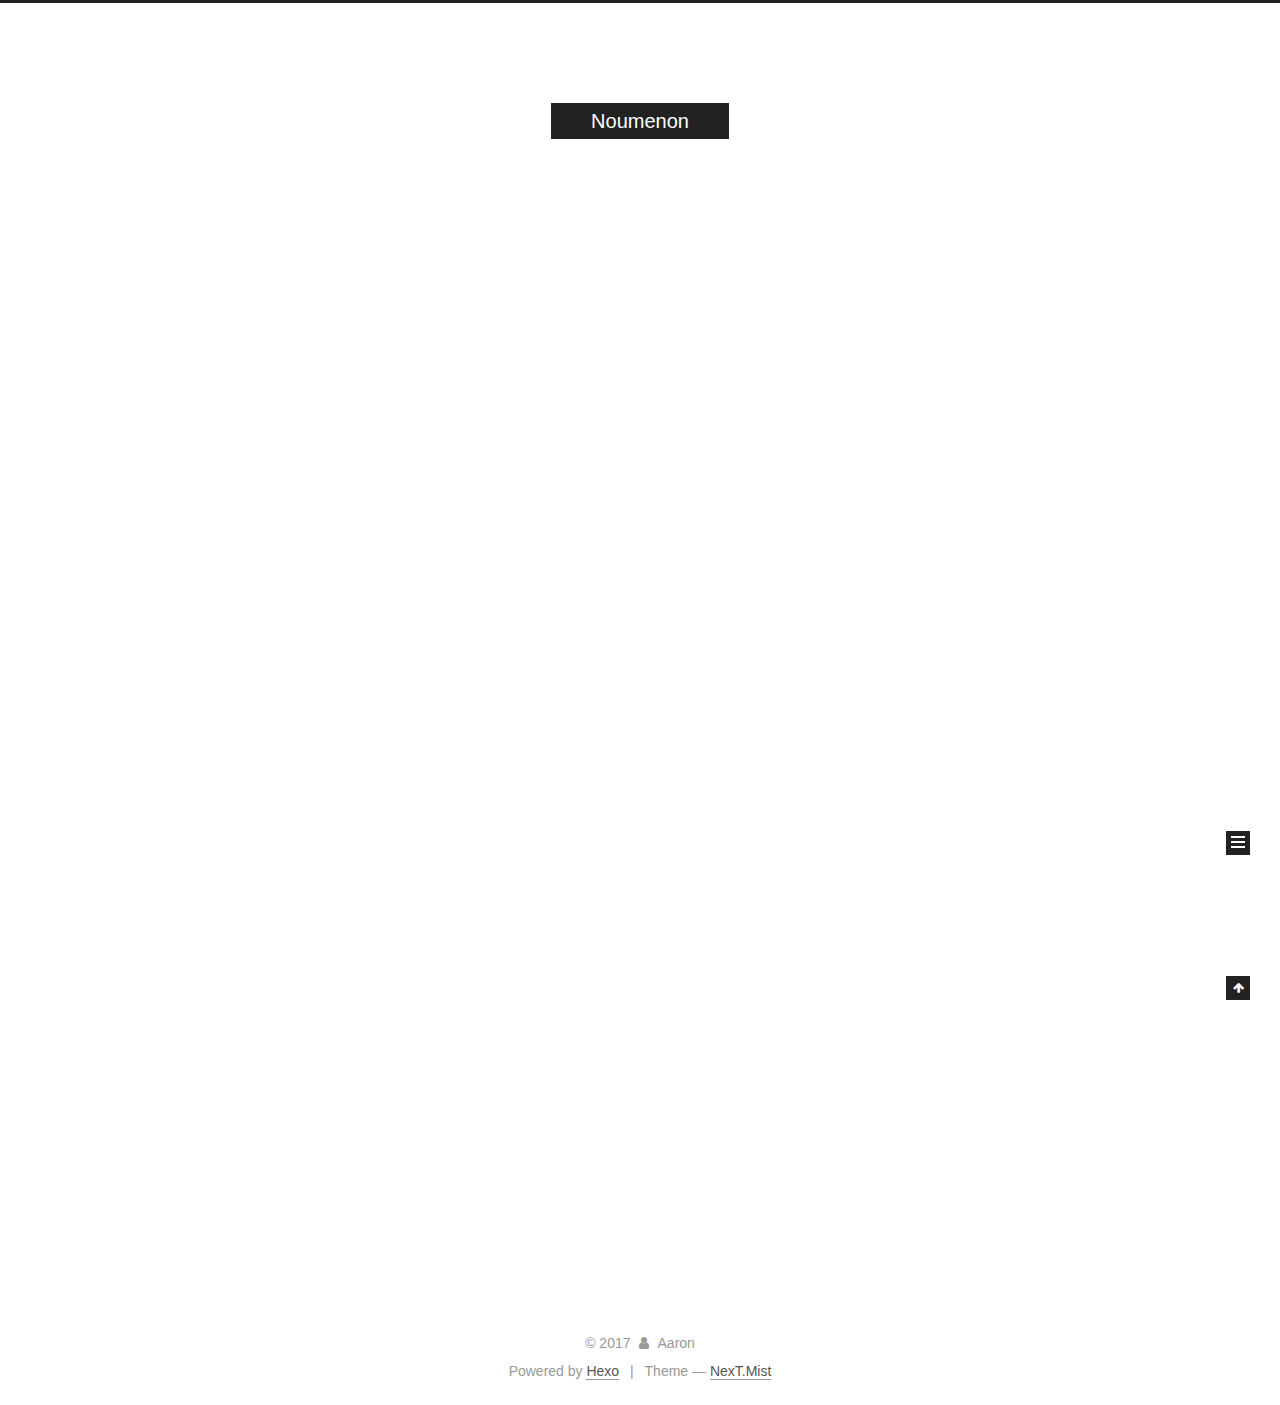
==== commit 89e25947: "Site updated: 2017-12-14 14:40:24" ====
--- a/index.html
+++ b/index.html
@@ -181,7 +181,7 @@
             
               <i class="menu-item-icon fa fa-fw fa-home"></i> <br />
             
-            Startseite
+            Home
           </a>
         </li>
       
@@ -191,7 +191,7 @@
             
               <i class="menu-item-icon fa fa-fw fa-archive"></i> <br />
             
-            Archiv
+            Archives
           </a>
         </li>
       
@@ -257,7 +257,7 @@
                 <i class="fa fa-calendar-o"></i>
               </span>
               
-                <span class="post-meta-item-text">Veröffentlicht am</span>
+                <span class="post-meta-item-text">Posted on</span>
               
               <time title="Post created" itemprop="dateCreated datePublished" datetime="2017-12-14T14:09:25+08:00">
                 2017-12-14
@@ -390,7 +390,7 @@
                 <a href="/archives/">
               
                   <span class="site-state-item-count">1</span>
-                  <span class="site-state-item-name">Artikel</span>
+                  <span class="site-state-item-name">posts</span>
                 </a>
               </div>
             
@@ -442,7 +442,7 @@
 </div>
 
 
-  <div class="powered-by">Erstellt mit  <a class="theme-link" target="_blank" href="https://hexo.io">Hexo</a></div>
+  <div class="powered-by">Powered by <a class="theme-link" target="_blank" href="https://hexo.io">Hexo</a></div>
 
 
 
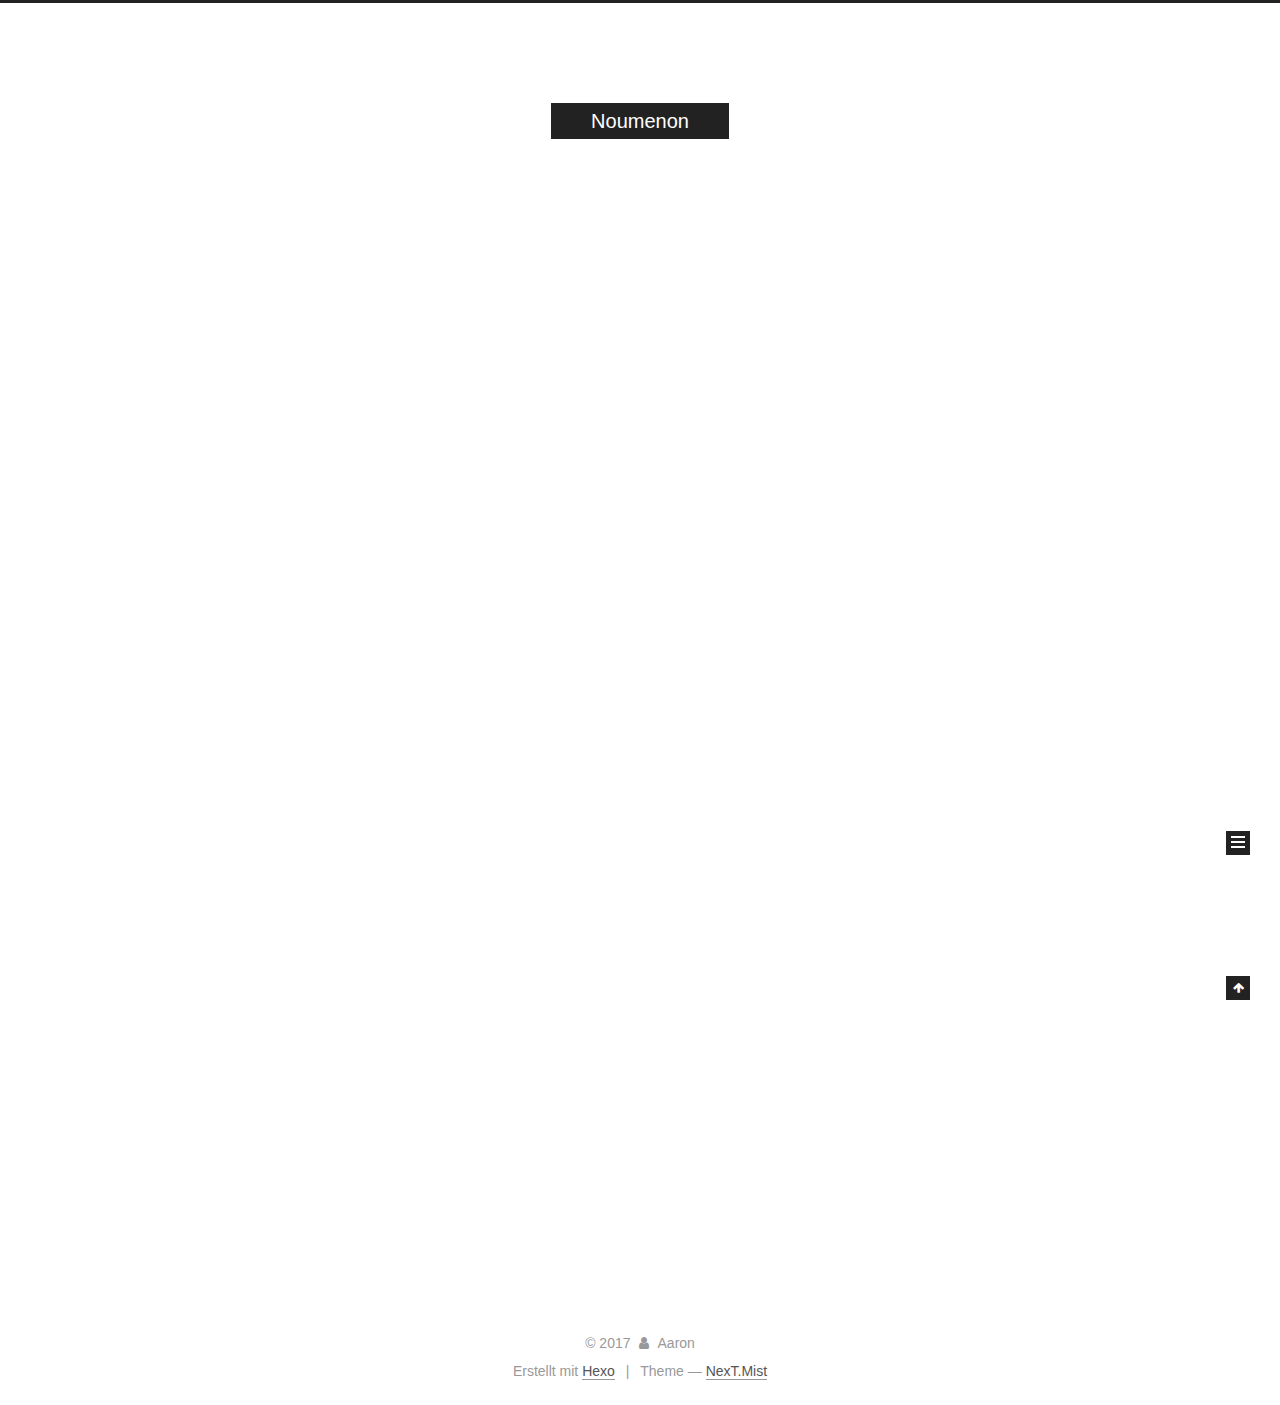
==== commit b668dbcf: "Site updated: 2017-12-14 14:42:08" ====
--- a/index.html
+++ b/index.html
@@ -181,7 +181,7 @@
             
               <i class="menu-item-icon fa fa-fw fa-home"></i> <br />
             
-            Home
+            Startseite
           </a>
         </li>
       
@@ -191,7 +191,7 @@
             
               <i class="menu-item-icon fa fa-fw fa-archive"></i> <br />
             
-            Archives
+            Archiv
           </a>
         </li>
       
@@ -257,7 +257,7 @@
                 <i class="fa fa-calendar-o"></i>
               </span>
               
-                <span class="post-meta-item-text">Posted on</span>
+                <span class="post-meta-item-text">Veröffentlicht am</span>
               
               <time title="Post created" itemprop="dateCreated datePublished" datetime="2017-12-14T14:09:25+08:00">
                 2017-12-14
@@ -390,7 +390,7 @@
                 <a href="/archives/">
               
                   <span class="site-state-item-count">1</span>
-                  <span class="site-state-item-name">posts</span>
+                  <span class="site-state-item-name">Artikel</span>
                 </a>
               </div>
             
@@ -442,7 +442,7 @@
 </div>
 
 
-  <div class="powered-by">Powered by <a class="theme-link" target="_blank" href="https://hexo.io">Hexo</a></div>
+  <div class="powered-by">Erstellt mit  <a class="theme-link" target="_blank" href="https://hexo.io">Hexo</a></div>
 
 
 
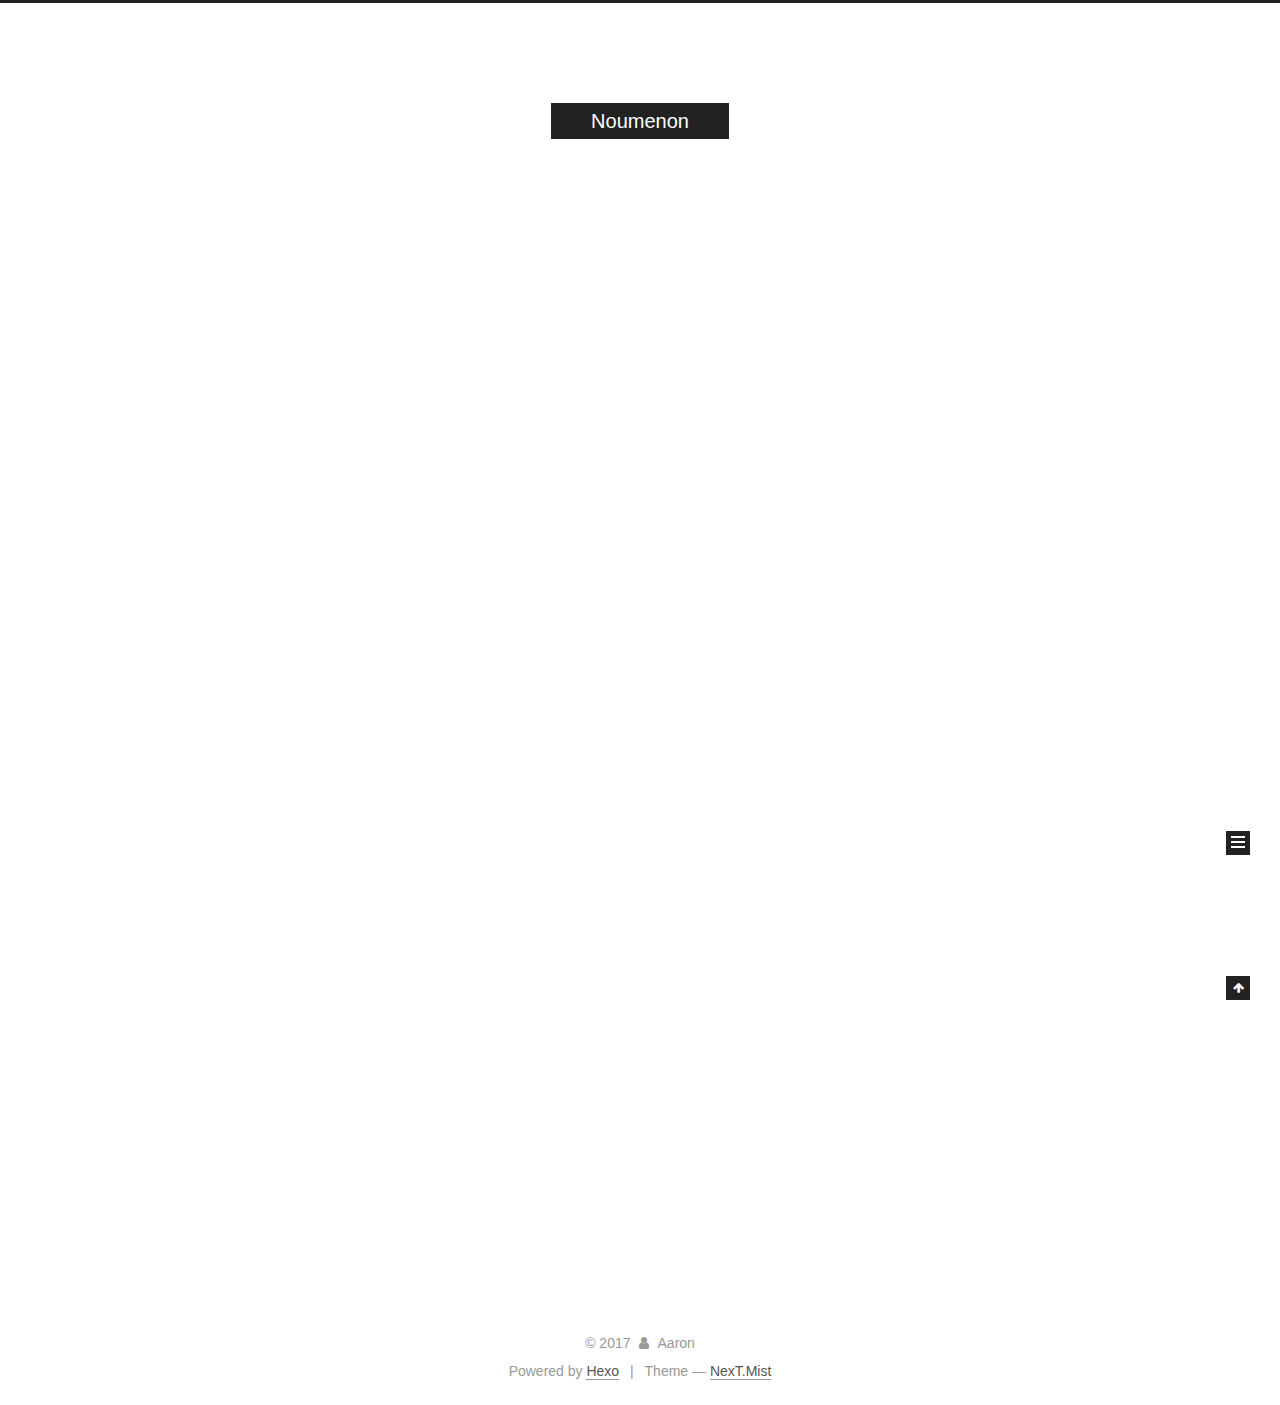
==== commit 1a79a1fa: "Site updated: 2017-12-14 14:49:18" ====
--- a/index.html
+++ b/index.html
@@ -5,7 +5,7 @@
   
 
 
-<html class="theme-next mist use-motion" lang="">
+<html class="theme-next mist use-motion" lang="en">
 <head>
   <meta charset="UTF-8"/>
 <meta http-equiv="X-UA-Compatible" content="IE=edge" />
@@ -83,6 +83,7 @@
 <meta property="og:title" content="Noumenon">
 <meta property="og:url" content="http://yoursite.com/index.html">
 <meta property="og:site_name" content="Noumenon">
+<meta property="og:locale" content="en">
 <meta name="twitter:card" content="summary">
 <meta name="twitter:title" content="Noumenon">
 
@@ -132,7 +133,7 @@
 
 </head>
 
-<body itemscope itemtype="http://schema.org/WebPage" lang="">
+<body itemscope itemtype="http://schema.org/WebPage" lang="en">
 
   
   
@@ -181,7 +182,7 @@
             
               <i class="menu-item-icon fa fa-fw fa-home"></i> <br />
             
-            Startseite
+            Home
           </a>
         </li>
       
@@ -191,7 +192,7 @@
             
               <i class="menu-item-icon fa fa-fw fa-archive"></i> <br />
             
-            Archiv
+            Archives
           </a>
         </li>
       
@@ -257,7 +258,7 @@
                 <i class="fa fa-calendar-o"></i>
               </span>
               
-                <span class="post-meta-item-text">Veröffentlicht am</span>
+                <span class="post-meta-item-text">Posted on</span>
               
               <time title="Post created" itemprop="dateCreated datePublished" datetime="2017-12-14T14:09:25+08:00">
                 2017-12-14
@@ -390,7 +391,7 @@
                 <a href="/archives/">
               
                   <span class="site-state-item-count">1</span>
-                  <span class="site-state-item-name">Artikel</span>
+                  <span class="site-state-item-name">posts</span>
                 </a>
               </div>
             
@@ -442,7 +443,7 @@
 </div>
 
 
-  <div class="powered-by">Erstellt mit  <a class="theme-link" target="_blank" href="https://hexo.io">Hexo</a></div>
+  <div class="powered-by">Powered by <a class="theme-link" target="_blank" href="https://hexo.io">Hexo</a></div>
 
 
 
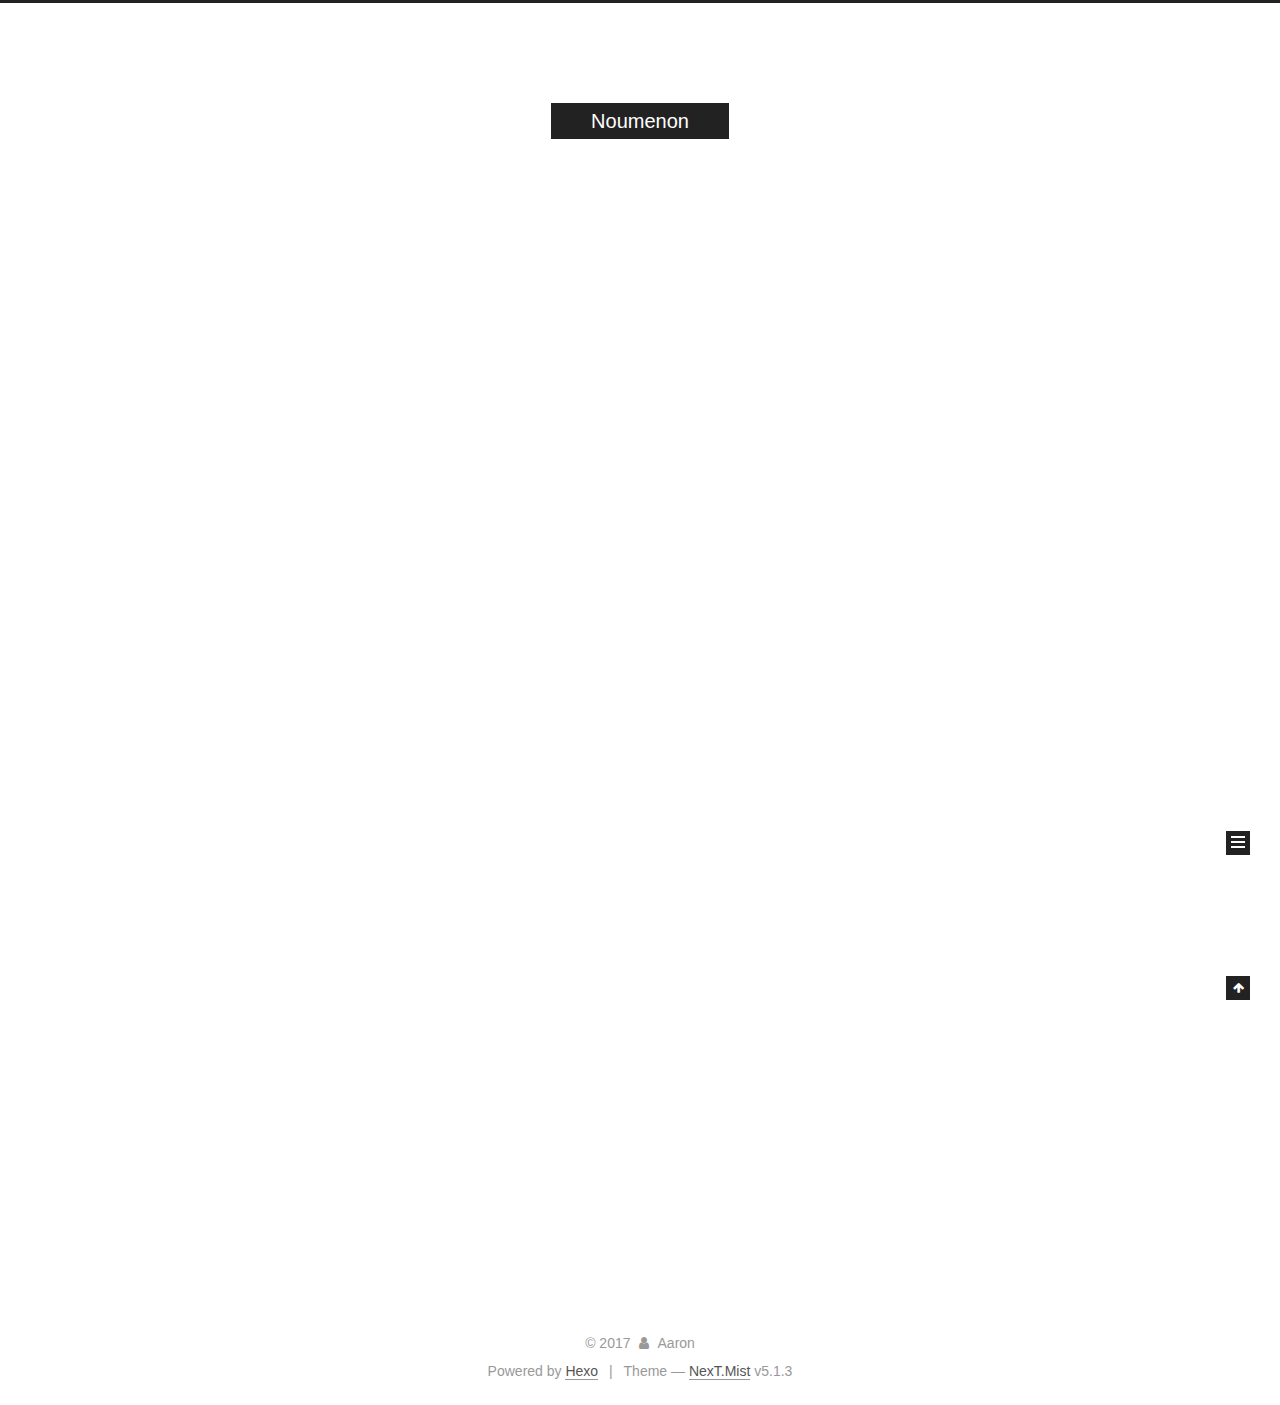
==== commit 30ca9ccb: "Site updated: 2017-12-14 14:52:51" ====
--- a/index.html
+++ b/index.html
@@ -451,7 +451,7 @@
 
 
 
-  <div class="theme-info">Theme &mdash; <a class="theme-link" target="_blank" href="https://github.com/iissnan/hexo-theme-next">NexT.Mist</a></div>
+  <div class="theme-info">Theme &mdash; <a class="theme-link" target="_blank" href="https://github.com/iissnan/hexo-theme-next">NexT.Mist</a> v5.1.3</div>
 
 
 
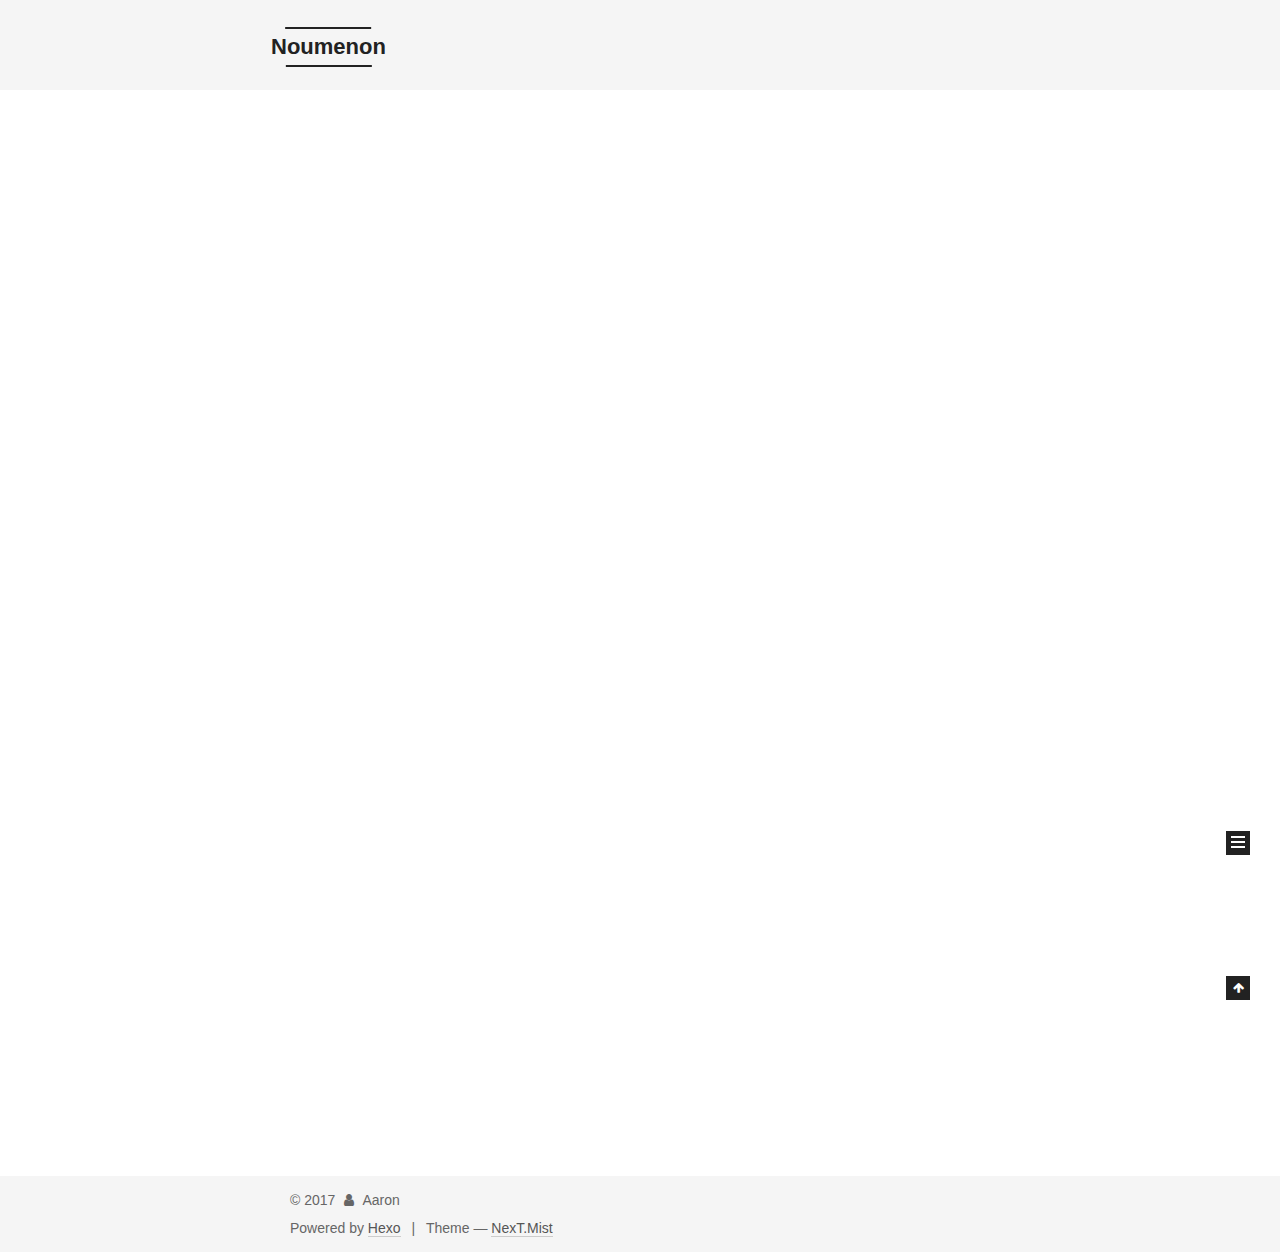
==== commit ad3ef8b8: "Site updated: 2017-12-15 23:06:35" ====
--- a/index.html
+++ b/index.html
@@ -451,7 +451,7 @@
 
 
 
-  <div class="theme-info">Theme &mdash; <a class="theme-link" target="_blank" href="https://github.com/iissnan/hexo-theme-next">NexT.Mist</a> v5.1.3</div>
+  <div class="theme-info">Theme &mdash; <a class="theme-link" target="_blank" href="https://github.com/iissnan/hexo-theme-next">NexT.Mist</a></div>
 
 
 
--- a/css/main.css
+++ b/css/main.css
@@ -226,51 +226,51 @@
   margin: 20px 0 15px;
 }
 h1 {
+  font-size: 24px;
+}
+@media (max-width: 767px) {
+  h1 {
+    font-size: 20px;
+  }
+}
+h2 {
   font-size: 22px;
 }
 @media (max-width: 767px) {
-  h1 {
+  h2 {
     font-size: 18px;
   }
 }
-h2 {
+h3 {
   font-size: 20px;
 }
 @media (max-width: 767px) {
-  h2 {
+  h3 {
     font-size: 16px;
   }
 }
-h3 {
+h4 {
   font-size: 18px;
 }
 @media (max-width: 767px) {
-  h3 {
+  h4 {
     font-size: 14px;
   }
 }
-h4 {
+h5 {
   font-size: 16px;
 }
 @media (max-width: 767px) {
-  h4 {
+  h5 {
     font-size: 12px;
   }
 }
-h5 {
+h6 {
   font-size: 14px;
 }
 @media (max-width: 767px) {
-  h5 {
+  h6 {
     font-size: 10px;
-  }
-}
-h6 {
-  font-size: 12px;
-}
-@media (max-width: 767px) {
-  h6 {
-    font-size: 8px;
   }
 }
 p {
@@ -1094,7 +1094,7 @@
 }
 .site-meta {
   margin: 0;
-  text-align: center;
+  text-align: left;
 }
 @media (max-width: 767px) {
   .site-meta {
@@ -1105,12 +1105,12 @@
   position: relative;
   display: inline-block;
   padding: 0 40px;
-  color: #fff;
+  color: #222;
   background: #222;
   border-bottom: none;
 }
 .brand:hover {
-  color: #fff;
+  color: #222;
 }
 .logo {
   display: inline-block;
@@ -1341,7 +1341,7 @@
 .posts-collapse {
   position: relative;
   z-index: 1010;
-  margin-left: 55px;
+  margin-left: 0;
 }
 .posts-collapse::after {
   content: " ";
@@ -1541,9 +1541,9 @@
   margin-top: 40px;
 }
 .post-button .btn {
-  color: #fff;
+  color: #555;
   font-size: 14px;
-  background: #222;
+  background: transparent;
   border-radius: 0;
   line-height: 2;
   margin: 0 4px 8px 4px;
@@ -1827,7 +1827,7 @@
   width: 4px;
   height: 4px;
   border-radius: 50%;
-  background: #5529ff;
+  background: #ffebff;
 }
 .links-of-blogroll {
   font-size: 13px;
@@ -2589,78 +2589,324 @@
 .page-post-detail .comments {
   overflow: hidden;
 }
-@media (max-width: 767px) {
-  .header-inner,
-  .container .main-inner,
+h1,
+h2,
+h3,
+h4,
+h5,
+h6 {
+  margin: 20px 0 10px;
+}
+p {
+  margin: 0 0 25px 0;
+}
+a {
+  border-bottom-color: #ccc;
+}
+hr {
+  margin: 20px 0;
+  height: 2px;
+}
+.main-inner {
+  margin-top: 80px;
+}
+.header {
+  background: #f5f5f5;
+}
+.header-inner {
+  padding: 25px 0 20px;
+}
+.header-inner:before,
+.header-inner:after {
+  content: " ";
+  display: table;
+}
+.header-inner:after {
+  clear: both;
+}
+@media (max-width: 767px) {
+  .header-inner {
+    width: auto;
+    margin-bottom: 50px;
+    padding: 10px;
+  }
+}
+.site-meta {
+  float: left;
+  margin-left: -20px;
+  line-height: normal;
+}
+@media (max-width: 767px) {
+  .site-meta {
+    margin-left: 10px;
+  }
+}
+.site-meta .brand {
+  padding: 2px 1px;
+  background: none;
+}
+@media (max-width: 767px) {
+  .site-meta .brand {
+    display: block;
+  }
+}
+.site-meta .logo {
+  display: none;
+}
+.site-meta .site-title {
+  font-size: 22px;
+  font-weight: bolder;
+}
+@media (max-width: 767px) {
+  .site-meta .site-title {
+    line-height: 34px;
+  }
+}
+.logo-line-before,
+.logo-line-after {
+  display: block;
+  overflow: hidden;
+  margin: 0 auto;
+  width: 75%;
+}
+@media (max-width: 767px) {
+  .logo-line-before,
+  .logo-line-after {
+    display: none;
+  }
+}
+.logo-line-before i,
+.logo-line-after i {
+  position: relative;
+  display: block;
+  height: 2px;
+  background: #222;
+}
+@media (max-width: 767px) {
+  .logo-line-before i,
+  .logo-line-after i {
+    height: 3px;
+  }
+}
+.use-motion .logo-line-before i {
+  left: -100%;
+}
+.use-motion .logo-line-after i {
+  right: -100%;
+}
+.site-subtitle {
+  display: none;
+}
+.site-nav-toggle {
+  position: static;
+  float: right;
+}
+.menu {
+  float: right;
+  margin: 8px 0 0 0;
+}
+@media (max-width: 767px) {
+  .menu {
+    margin: 20px 0 0 0;
+    padding: 0;
+  }
+}
+.menu br {
+  display: none;
+}
+.menu .menu-item {
+  margin: 0;
+}
+@media (max-width: 767px) {
+  .menu .menu-item {
+    display: block;
+  }
+}
+.menu .menu-item a {
+  padding: 0 10px;
+  background: none;
+  border: none;
+  border-radius: 2px;
+  transition-property: background;
+}
+@media (max-width: 767px) {
+  .menu .menu-item a {
+    text-align: left;
+  }
+}
+.menu .menu-item a:hover {
+  background: #e1e1e1;
+}
+.menu a::before {
+  display: none;
+}
+@media (max-width: 767px) {
+  .menu a::before {
+    display: block;
+  }
+}
+@media (max-width: 767px) {
+  .menu {
+    float: none;
+  }
+}
+.site-search form {
+  display: none;
+}
+.posts-expand {
+  padding-top: 0;
+}
+.posts-expand .post-title,
+.posts-expand .post-meta {
+  text-align: left;
+}
+@media (max-width: 767px) {
+  .posts-expand .post-title,
+  .posts-expand .post-meta {
+    text-align: center;
+  }
+}
+.posts-expand .post-eof {
+  display: none;
+}
+.posts-expand .post {
+  margin-top: 120px;
+}
+.posts-expand .post:first-child {
+  margin-top: 0;
+}
+.posts-expand .post-meta {
+  margin-top: 5px;
+  margin-bottom: 20px;
+}
+.posts-expand .post-title {
+  position: relative;
+  font-size: 26px;
+  font-weight: 400;
+}
+@media (max-width: 767px) {
+  .posts-expand .post-title {
+    font-size: 22px;
+  }
+}
+@media (min-width: 1600px) {
+  .posts-expand .post-title {
+    font-size: 26px;
+  }
+}
+.posts-expand .post-title:hover:before {
+  background: #222;
+}
+@media (max-width: 767px) {
+  .posts-expand .post-body {
+    font-size: 12px;
+  }
+}
+.posts-expand .post-body img {
+  margin: 0;
+}
+.posts-expand .post-tags {
+  text-align: left;
+}
+.posts-expand .post-tags a {
+  padding: 1px 5px;
+  background: #f5f5f5;
+  border-bottom: none;
+}
+.posts-expand .post-tags a:hover {
+  background: #ccc;
+}
+.posts-expand .post-nav {
+  margin-top: 40px;
+}
+.post-button {
+  margin-top: 20px;
+  text-align: left;
+}
+.post-button a {
+  margin: 0 8px 8px 0 !important;
+  padding: 0;
+  font-size: 14px;
+  color: #666;
+  background: none;
+  border: none;
+  border-bottom: 2px solid #666;
+  transition-property: border;
+}
+@media (max-width: 767px) {
+  .post-button a {
+    font-size: 12px;
+  }
+}
+@media (min-width: 1600px) {
+  .post-button a {
+    font-size: 16px;
+  }
+}
+.post-button a:hover {
+  border-bottom-color: #222;
+}
+.links-of-blogroll-inline .links-of-blogroll-item {
+  display: inline-block;
+}
+.btn {
+  padding: 0 10px;
+  border-width: 2px;
+  border-radius: 0;
+}
+.headband {
+  display: none;
+}
+.site-search {
+  position: relative;
+  float: right;
+  margin-top: 5px;
+  padding-top: 3px;
+}
+@media (max-width: 767px) {
+  .site-search {
+    float: none;
+    padding: 0 10px;
+  }
+}
+@media (max-width: 767px) {
+  .container .main-inner {
+    width: auto;
+  }
+}
+.page-post-detail .post-title,
+.page-post-detail .post-meta {
+  text-align: center;
+}
+.page-post-detail .post-title:before {
+  display: none;
+}
+.page-post-detail .post-meta {
+  margin-bottom: 60px;
+}
+.pagination {
+  margin: 120px 0 0;
+  text-align: left;
+}
+@media (max-width: 767px) {
+  .pagination {
+    margin: 80px 10px 0;
+    text-align: center;
+  }
+}
+.footer {
+  margin-top: 80px;
+  padding: 10px 0;
+  background: #f5f5f5;
+  color: #666;
+}
+.footer-inner {
+  margin: 0 auto;
+  text-align: left;
+}
+@media (max-width: 767px) {
   .footer-inner {
     width: auto;
-  }
-}
-embed {
-  display: block;
-  margin: 0px auto 25px auto;
-}
-.custom-logo .site-meta-headline {
-  text-align: center;
-}
-.custom-logo .brand {
-  background: none;
-}
-.custom-logo .site-title {
-  margin: 10px auto 0;
-  font-size: 24px;
-  color: #222;
-}
-.custom-logo .site-title a {
-  border: none;
-}
-.custom-logo-image {
-  margin: 0 auto;
-  padding: 5px;
-  max-width: 150px;
-  background: #fff;
-}
-@media (max-width: 767px) {
-  .site-nav {
-    position: absolute;
-    left: 0;
-    top: 52px;
-    margin: 0;
-    width: 100%;
-    padding: 0;
-    background: #fff;
-    border-bottom: 1px solid #ddd;
-    z-index: 1;
-  }
-}
-@media (max-width: 767px) {
-  .menu {
-    text-align: left;
-  }
-}
-@media (max-width: 767px) {
-  .menu .menu-item {
-    display: block;
-    margin: 0 10px;
-    vertical-align: top;
-  }
-}
-@media (max-width: 767px) {
-  .menu .menu-item br {
-    display: none;
-  }
-}
-@media (max-width: 767px) {
-  .menu .menu-item a {
-    padding: 5px 10px;
-  }
-}
-.menu .menu-item .fa {
-  margin-right: 0;
-}
-.site-search form {
-  display: none;
-}
-.links-of-blogroll-inline .links-of-blogroll-item {
-  display: inline-block;
-}
+    text-align: center;
+  }
+}
